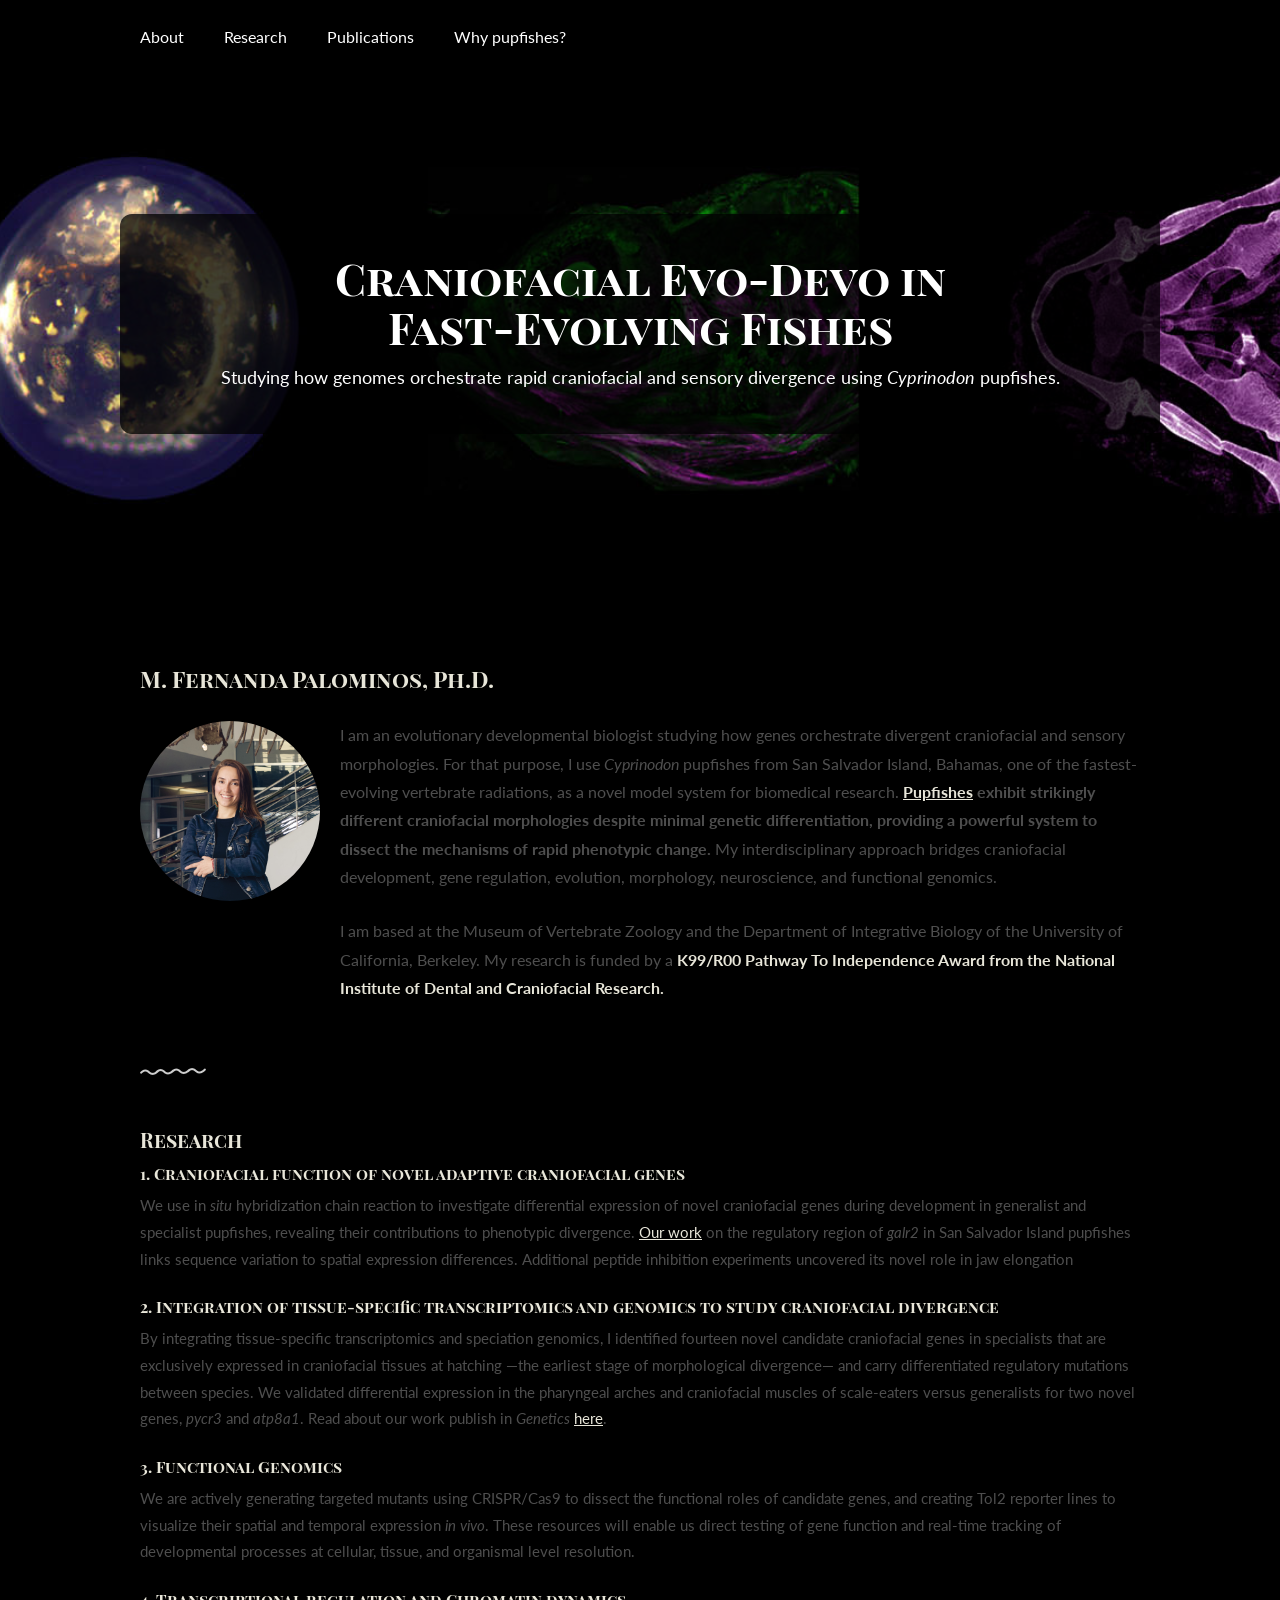
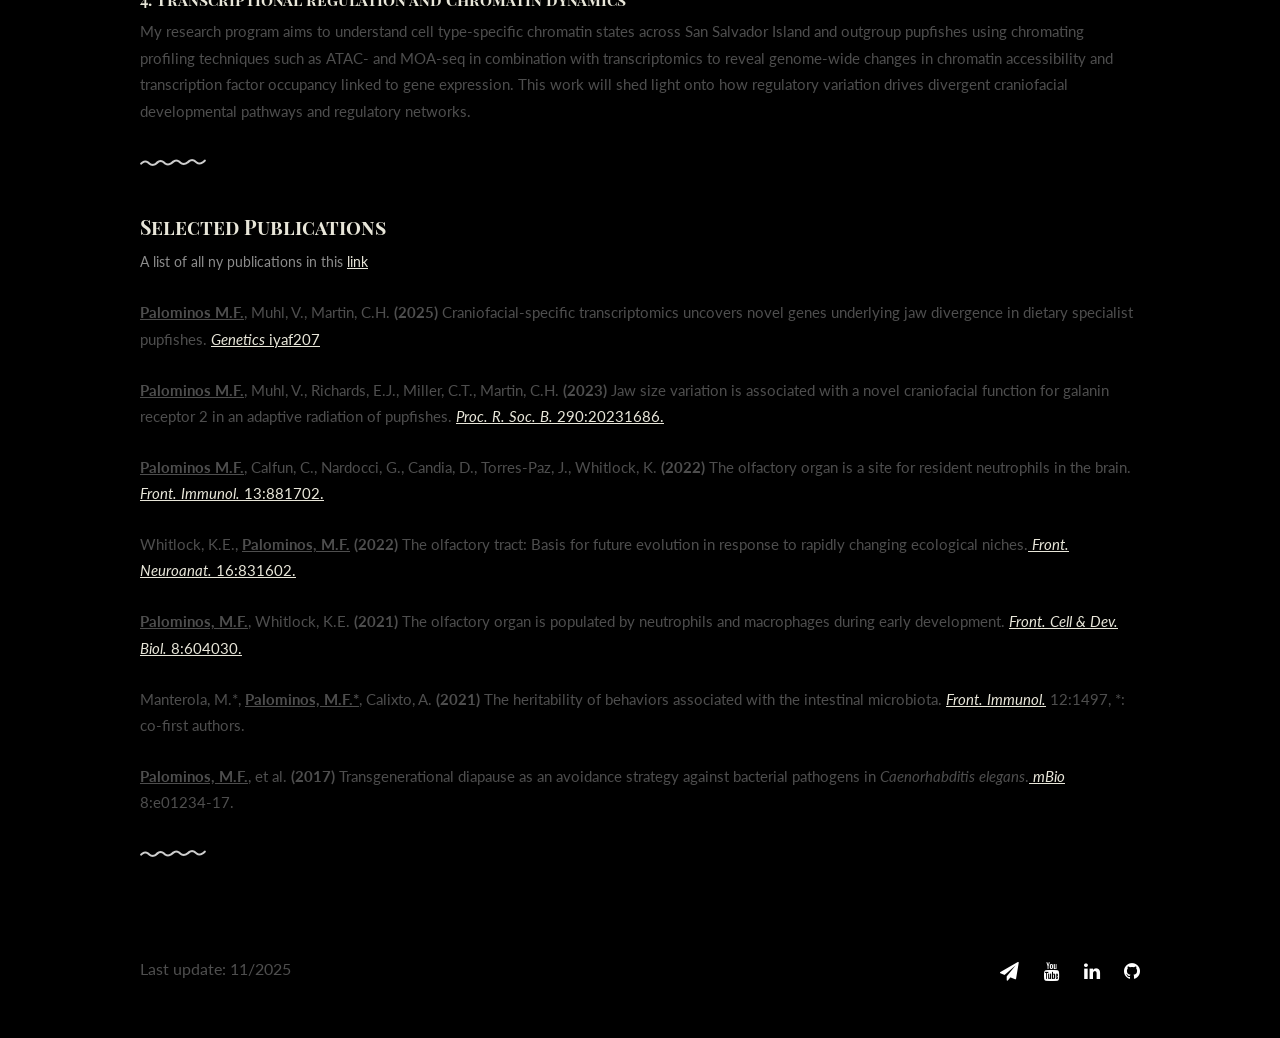
==== index.html @ 09fd2425 "Update index.html Signed-off-by: fishfena <101998345+fishfena@users.noreply.github.com>" ====
<!DOCTYPE html>
<html>
<head>
    <title>feña by @fishfena</title>
    <meta charset="utf-8" />
    <meta name="viewport" content="width=device-width, initial-scale=1">
    <meta name="author" content="">
    <meta name="viewport" content="width=device-width, initial-scale=1" />
    <link rel="stylesheet" href="css/kube.min.css" />
    <link rel="stylesheet" href="css/font-awesome.min.css" />
    <link rel="stylesheet" href="css/custom.min.css" />
    <link rel="shortcut icon" href="img/favicon.png" />
	<link href='https://fonts.googleapis.com/css?family=Playfair+Display+SC:700' rel='stylesheet' type='text/css'>
	<link href='https://fonts.googleapis.com/css?family=Lato:400,700' rel='stylesheet' type='text/css'>
	<style>
		/* Keep your intro before-style hook */
		.intro h1:before { content: ''; }

        /* Hero banner like before (rectangle overlay with lab name & tagline) */
        .hero{ background: url('img/bg.jpg') center/cover no-repeat; min-height: 55vh; display: flex; align-items: center; }
        .hero .overlay{ background: rgba(0,0,0,.75); padding: 40px; border-radius: 12px; }
        .hero h1, .hero p{ color: #fff; margin: 0; }
        .hero h1{ font-size: 44px; margin-bottom: 10px; }
        .hero p{ font-size: 18px; }

        /* Make page a bit wider on desktop (matches your previous tweak) */
        @media (min-width: 900px){ .container{ max-width: 960px; } }
        @media (min-width: 1200px){ .container{ max-width: 1040px; } }

        /* Nav: keep links on the left */
        .main-nav .navbar.item-nav ul{ display:flex; justify-content:flex-start; gap:14px; }

        /* Intro portrait sizing/alignment */
        .intro .unit-20 img{ width:180px; height:180px; border-radius:50%; object-fit:cover; display:block; }
        .intro .unit-20{ padding-right:20px; }
        @media (max-width: 767px){ .intro .unit-20{ padding-right:0; } }
	</style>
</head>
<body>
	<!-- Navigation -->
	<div class="main-nav">
		<div class="container">
			<header class="group top-nav">
				<div class="navigation-toggle" data-tools="navigation-toggle" data-target="#navbar-1">
				    <span class="logo"></span>
				</div>
			    <nav id="navbar-1" class="navbar item-nav">
				    <ul>
				        <li class="active"><a href="#about">About</a></li>
				        <li><a href="#achievements">Research</a></li>
				        <li><a href="#skills">Publications</a></li>
						<li><a href="why-pupfishes.html">Why pupfishes?</a></li>

				    </ul>
				</nav>
			</header>
		</div>
	</div>

    <!-- Hero banner with rectangle overlay (kept) -->
    <section class="hero">
      <div class="container">
        <div class="overlay">
          <h1>Craniofacial Evo‑Devo in Fast‑Evolving Fishes</h1>
          <p>Studying how genomes orchestrate rapid craniofacial and sensory divergence using <em>Cyprinodon</em> pupfishes.</p>
        </div>
      </div>
    </section>

	<!-- Introduction -->
<div class="intro section" id="about">
  <div class="container">
    <h2>M. Fernanda Palominos, Ph.D.</h2>

    <div class="units-row units-split wrap">
      <div class="unit-20">
        <img src="img/ava.jpg" alt="Avatar">
      </div>
      <div class="unit-80">
        <p>
          I am an evolutionary developmental biologist studying how genes orchestrate divergent craniofacial 
          and sensory morphologies. For that purpose, I use <i>Cyprinodon</i> 
          pupfishes from San Salvador Island, Bahamas, one of the fastest-evolving vertebrate radiations,
          as a novel model system for biomedical research.<b> 
          <a href="why-pupfishes.html">Pupfishes</a> exhibit strikingly different craniofacial morphologies 
          despite minimal genetic differentiation, providing a powerful system to dissect the mechanisms of rapid phenotypic change.</b> 
          My interdisciplinary approach bridges craniofacial development, gene regulation, evolution, morphology, neuroscience, and functional genomics.
        </p>

        <!-- Small space here -->
        <p style="margin-top: 12px;">
          I am based at the Museum of Vertebrate Zoology and the Department of Integrative Biology of the University of California, Berkeley. 
          My research is funded by a 
          <b style="color: #e8e6d9 !important;">K99/R00 Pathway To Independence Award from the National Institute of Dental and Craniofacial Research.</b>
        </p>
      </div>
    </div>
  </div>
</div>

	<!-- Research (stacked sections) -->
	<div class="award section second" id="achievements">
		<div class="container">
			<h3>Research</h3>
			<ul class="award-list list-flat">
				<li>
					<h4>1. Craniofacial function of novel adaptive craniofacial genes</h4>
					<p> We use in <i>situ</i> hybridization chain reaction to investigate differential expression of novel 
						craniofacial genes during development in generalist and specialist pupfishes, revealing their
						contributions to phenotypic divergence. 
						<a href="https://pmc.ncbi.nlm.nih.gov/articles/PMC10598438/">Our work</a>
						on the regulatory region of <i>galr2</i> in San Salvador Island pupfishes links sequence 
						variation to spatial expression differences. Additional peptide inhibition experiments 
						uncovered its novel role in jaw elongation</p> 
				</li>
			</ul>
			<ul class="award-list list-flat">
				<li>
					<h4>2. Integration of tissue-specific transcriptomics and genomics to study craniofacial divergence</h4>
					<p>By integrating tissue-specific transcriptomics and speciation genomics, I identified fourteen novel 
						candidate craniofacial genes in specialists that are exclusively expressed in craniofacial tissues
						at hatching —the earliest stage of morphological divergence— and carry differentiated regulatory mutations between species.
						We validated differential expression in the pharyngeal arches and craniofacial muscles
						of scale-eaters versus generalists for two novel genes, <i>pycr3</i> and <i>atp8a1</i>. Read about our
						work publish in <i>Genetics</i> <a href="https://doi.org/10.1093/genetics/iyaf207"> here</a>.</p> 
				</li>
			</ul>
			<ul class="award-list list-flat">
				<li>
					<h4>3. Functional Genomics</h4>
					<p>We are actively generating targeted mutants using CRISPR/Cas9 to dissect the functional roles of
						candidate genes, and creating Tol2 reporter lines
						to visualize their spatial and temporal expression <i>in vivo</i>. These resources will enable us direct 
						testing of gene function and real-time tracking of developmental processes at cellular, tissue,
						and organismal level resolution.</p> 
				</li>
			</ul>
			<ul class="award-list list-flat">
				<li>
					<h4>4. Transcriptional regulation and Chromatin dynamics</h4>
					<p>My research program aims to understand cell type-specific chromatin states across San Salvador Island and outgroup pupfishes 
						using chromating profiling techniques such as ATAC- and MOA-seq in combination with transcriptomics to reveal genome-wide changes in chromatin accessibility and transcription factor occupancy linked to gene expression. 
						This work will shed light onto how regulatory variation drives divergent craniofacial
						developmental pathways and regulatory networks.</p> 
				</li>
			</ul>

		</div>
	</div>

	<!-- Publications -->
	<div class="skills section second" id="skills">
		<div class="container">
			<h3>Selected Publications</h3>
			<ul class="skill-list list-flat">
				<li>A list of all ny publications in this <a href= "https://scholar.google.com/citations?user=sqoejbkAAAAJ&hl=es&oi=ao">link</a></li><br>
					<li><b><u>Palominos M.F.</u></b>, Muhl, V., Martin, C.H. <b>(2025)</b> Craniofacial-specific transcriptomics uncovers novel genes 
					underlying jaw divergence in dietary specialist pupfishes. 
					<a href="https://doi.org/10.1093/genetics/iyaf207"> <i>Genetics </i>iyaf207</a></li>
			</ul>
			<ul class="skill-list list-flat">
				<li></li>
				<li><b><u>Palominos M.F.</u></b>, Muhl, V., Richards, E.J., Miller, C.T., Martin, C.H. <b>(2023)</b> Jaw size variation is 
					associated with a novel craniofacial function for galanin receptor 2 in an adaptive radiation of pupfishes. 
					<a href="https://royalsocietypublishing.org/doi/10.1098/rspb.2023.1686"> <i>Proc. R. Soc. B. </i>290:20231686.</a></li>
			</ul>
			<ul class="skill-list list-flat">
				<li></li>
				<li><b><u>Palominos M.F.</u></b>, Calfun, C., Nardocci, G., Candia, D., Torres-Paz, J., Whitlock, K. <b>(2022)</b> The olfactory organ is a site for 
					resident neutrophils in the brain. <a href="https://www.frontiersin.org/articles/10.3389/fimmu.2022.881702/full"> <i>Front. Immunol. </i>13:881702.</a></li>
			</ul>
			<ul class="skill-list list-flat">
				<li></li>
				<li>Whitlock, K.E., <b> <u>Palominos, M.F.</u> (2022) </b> The olfactory tract: Basis for future evolution in response to rapidly changing ecological 
					niches.<a href="https://www.frontiersin.org/articles/10.3389/fnana.2022.831602/full"> <i>Front. Neuroanat.</i> 16:831602.</a></li>
			</ul>
			<ul class="skill-list list-flat">
				<li></li>
				<li><b><u>Palominos, M.F.</u></b>, Whitlock, K.E. <b>(2021)</b> The olfactory organ is populated by neutrophils and macrophages during early development.
					<a href= "https://www.frontiersin.org/articles/10.3389/fcell.2020.604030/full"><i>Front. Cell & Dev. Biol.</i> 8:604030.</a></li>
			</ul>
			<ul class="skill-list list-flat">
				<li></li>
				<li>Manterola, M.*, <b><u>Palominos, M.F.*</u></b>, Calixto, A. <b>(2021)</b> The heritability of behaviors associated 
				with the intestinal microbiota. <a href= "https://www.frontiersin.org/articles/10.3389/fimmu.2021.658551/full"><i>Front. Immunol.</i></a> 12:1497, *: co-first authors.</li>
				
			</ul>
			<ul class="skill-list list-flat">
				<li></li>
				<li><b><u>Palominos, M.F.</u></b>, et al. <b>(2017)</b> Transgenerational diapause as an avoidance strategy against 
					bacterial pathogens in <i>Caenorhabditis elegans</i>.<a href="https://journals.asm.org/doi/10.1128/mBio.01234-17">
					<i> mBio</i></a> 8:e01234-17.</li>
			</ul>
			
		</div>
	</div>

	<!-- Quote removed; hero banner is used instead -->

	<footer>
		<div class="container">
			<div class="units-row">
			    <div class="unit-50">
			    	<p>Last update: 11/2025</p>
			    </div>
			    <div class="unit-50">
					<ul class="social list-flat right">
						<li><a href="mailto:pety.dic@gmail.com"><i class="fa fa-send"></i></a></li>
						<li><a href="https://www.youtube.com/watch?v=mZsLYcCEurM"><i class="fa fa-youtube"></i></a></li>
						<li><a href="https://www.linkedin.com/in/m-fernanda-fe%C3%B1a-palominos-90651b25b/"><i class="fa fa-linkedin"></i></a></li>
						<li><a href="https://github.com/fishfena/"><i class="fa fa-github"></i></a></li>
					</ul>
			    </div>
			</div>
		</div>
	</footer>

	<!-- Javascript -->
	<script src="js/jquery.min.js"></script>
	<script src="js/typed.min.js"></script>
    <script src="js/kube.min.js"></script>
    <script src="js/site.js"></script>
    <script>
		function newTyped(){}$(function(){$("#typed").typed({
		// Change to edit type effect
		strings: ["far northern sky", "your galaxy", "everywhere"],

		typeSpeed:90,backDelay:700,contentType:"html",loop:!0,resetCallback:function(){newTyped()}}),$(".reset").click(function(){$("#typed").typed("reset")})});
    </script>
</body>
</html>
---- css/kube.min.css ----
*,*:before,*:after{-webkit-box-sizing:border-box;-moz-box-sizing:border-box;box-sizing:border-box}html{font-family:sans-serif;-ms-text-size-adjust:100%;-webkit-text-size-adjust:100%}html,body,div,span,object,iframe,p,blockquote,pre,a,abbr,acronym,address,big,cite,code,del,dfn,em,img,ins,kbd,q,s,samp,small,strike,strong,sub,sup,tt,var,b,u,i,center,dl,dt,dd,ol,ul,li,fieldset,form,label,legend,table,caption,tbody,tfoot,thead,tr,th,td,article,aside,canvas,details,embed,figure,figcaption,footer,header,hgroup,menu,nav,output,ruby,section,summary,time,mark,audio,video,h1,h2,h3,h4,h5,h6{margin:0;padding:0;border:0;outline:0;font-size:100%;vertical-align:baseline;background:transparent}a:active,a:hover{outline:0}article,aside,details,figcaption,figure,footer,header,hgroup,main,nav,section,embed,object,iframe,audio,video,canvas,progress,meter,output,textarea{display:block}audio:not([controls]){display:none;height:0}blockquote,q{quotes:none}blockquote p:before,blockquote p:after,q:before,q:after{content:'';content:none}table{border-collapse:collapse;border-spacing:0}caption,th,td{text-align:left;vertical-align:top}thead th,thead td{font-weight:bold;vertical-align:bottom}a img,th img,td img{vertical-align:top}button,input,select,textarea{margin:0}textarea{overflow:auto;vertical-align:top;resize:vertical}button{width:auto;overflow:visible}input[type="reset"],input[type="submit"],input[type="file"],input[type="radio"],input[type="checkbox"],select,button{cursor:pointer}input[type="radio"],input[type="checkbox"]{font-size:110%;position:relative;top:-1px;margin-right:3px}input[type="search"]{-webkit-appearance:textfield}input[type="search"]::-webkit-search-decoration,input[type="search"]::-webkit-search-cancel-button{-webkit-appearance:none}hr{display:block;height:1px;border:0;border-top:1px solid #ddd}img,video,audio,embed,object{max-width:100%}img,video,embed,object{height:auto}embed,object{height:100%}img{vertical-align:middle;-ms-interpolation-mode:bicubic}body{font-family:"Helvetica Neue",Helvetica,Tahoma,sans-serif;font-size:.9375em;line-height:1.65em;background:#fff;color:#222}a{color:#134da5}a:focus,a:hover{color:#de2c3b}h1,h2,h3,h4,h5,h6,.h1,.h2,.h3,.h4,.h5,.h6{font-family:"Helvetica Neue",Helvetica,Tahoma,sans-serif;font-weight:bold;color:#000;text-rendering:optimizeLegibility;margin:0 0 .5em 0}h1,.h1,h2,.h2{line-height:1.1}h3,.h3,h4,.h4{line-height:1.3}h1,.h1{font-size:2.25em}h2,.h2{font-size:1.5em;margin-bottom:.7em}h3,.h3{font-size:1.3125em}h4,.h4{font-size:1.125em}h5,.h5{font-size:1em}h6,.h6{font-size:.75em;text-transform:uppercase}.lead{font-size:1.3125em;line-height:1.5;margin-bottom:1.0999999999999999em}p,ul,ol,dl,dd,dt,blockquote,td,th{line-height:1.65em}ul,ol,ul ul,ol ol,ul ol,ol ul{margin:0 0 0 3.3em}ul li,ol li{text-align:left}ol ol li{list-style-type:lower-alpha}ol ol ol li{list-style-type:lower-roman}p,ul,ol,dl,blockquote,hr,pre,table,form,fieldset,figure,address{margin-bottom:1.65em}blockquote{position:relative;font-style:italic;font-size:1.125em;margin-left:2.4749999999999996em;padding-left:1.65em;border-left:2px solid #ddd}blockquote p{margin-bottom:.5em}blockquote small,cite{color:rgba(0,0,0,0.4);font-style:italic}small,blockquote cite{font-size:12.75px;line-height:1}address{font-style:normal}dl dt{font-weight:bold}dd{margin-left:1.65em}s,del{text-decoration:line-through}abbr[title],dfn[title]{border-bottom:1px dotted #0f0f0f;cursor:help}strong,b{font-weight:bold}em,i{font-style:italic}sub,sup{font-size:11.25px;line-height:0;position:relative}sup{top:-0.5em}sub{bottom:-0.25em}figcaption{margin:.3em 0;font-size:12.75px;font-style:italic}ins,u{text-decoration:underline}mark{background-color:#ffc800;color:#0f0f0f;text-decoration:none}pre,code,kbd,samp,var,output{font-size:90%;font-style:normal;font-family:Menlo,Monaco,Consolas,"Courier New",monospace}pre{margin-top:1.65em;font-size:100%;line-height:1.5;color:#222;overflow:auto}code,samp,kbd{padding:3px 6px 2px 6px;display:inline-block;line-height:1;border-radius:2px}code{background:#f4f4f4;border:1px solid #d4d4d4}pre code{font-size:100%;border:0;padding:0;background:0;line-height:1.65em}var{color:rgba(0,0,0,0.5)}samp{background:#d3e3fb;border:1px solid #b2cef8}kbd{background:#0f0f0f;color:rgba(255,255,255,0.85);white-space:nowrap}button:active,button:focus{outline:0}textarea,select{font-family:"Helvetica Neue",Helvetica,Tahoma,sans-serif;font-size:1em;box-shadow:none}textarea,select[multiple],select[multiple="multiple"]{padding:.3em .35em;line-height:1.35em;width:100%}input[type="text"],input[type="password"],input[type="email"],input[type="url"],input[type="phone"],input[type="tel"],input[type="number"],input[type="datetime"],input[type="date"],input[type="month"],input[type="color"],input[type="time"],input[type="search"],input[type="datetime-local"]{font-family:"Helvetica Neue",Helvetica,Tahoma,sans-serif;font-size:1em;box-shadow:none;padding:.3em .35em;line-height:1.65em;border-radius:0;outline:0}select[multiple],select[multiple="multiple"],textarea,input[type="text"],input[type="password"],input[type="email"],input[type="url"],input[type="phone"],input[type="tel"],input[type="number"],input[type="datetime"],input[type="date"],input[type="month"],input[type="color"],input[type="time"],input[type="search"],input[type="datetime-local"]{background:#fff;border:1px solid #ccc;position:relative;z-index:2;-webkit-appearance:none}textarea[disabled],input[type="text"][disabled],input[type="password"][disabled],input[type="email"][disabled],input[type="url"][disabled],input[type="phone"][disabled],input[type="tel"][disabled],input[type="number"][disabled],input[type="datetime"][disabled],input[type="date"][disabled],input[type="month"][disabled],input[type="color"][disabled],input[type="time"][disabled],input[type="search"][disabled],input[type="datetime-local"][disabled]{resize:none;color:rgba(0,0,0,0.5)}select[disabled],input[type="checkbox"][disabled],input[type="radio"][disabled]{cursor:default}input::-moz-focus-inner,button::-moz-focus-inner{border:0;padding:0}input[type="range"]{position:relative;top:3px}select{margin-bottom:0!important}fieldset{padding:1.65em;margin-bottom:1.65em;border:1px solid #ccc}fieldset *:last-child{margin-bottom:0!important}legend{font-weight:bold;padding:0 1em;margin-left:-1em}table{max-width:100%;width:100%;empty-cells:show}table caption{text-transform:uppercase;padding:0 1.0999999999999999em;color:rgba(0,0,0,0.4);font-size:12.75px}table th,table td{border-bottom:1px solid #eee;padding:.825em 1.0999999999999999em}table tfoot th,table tfoot td{color:rgba(0,0,0,0.4)}.units-container:after,.units-row:after{content:"";display:table;clear:both}.units-container:after,.units-row:after{content:"";display:table;clear:both}.units-container{padding-top:1px;margin-top:-1px}.units-row{margin-bottom:1.65em}.width-100,.unit-100{width:100%}.width-90,.unit-90{width:90%}.width-80,.unit-80{width:80%}.width-75,.unit-75{width:75%}.width-70,.unit-70{width:70%}.width-66,.unit-66{width:66.6%}.width-65,.unit-65{width:65%}.width-60,.unit-60{width:60%}.width-50,.unit-50{width:50%}.width-40,.unit-40{width:40%}.width-35,.unit-35{width:35%}.width-33,.unit-33{width:33.3%}.width-30,.unit-30{width:30%}.width-25,.unit-25{width:25%}.width-20,.unit-20{width:20%}.width-10,.unit-10{width:10%}.units-row .unit-90,.units-row .unit-80,.units-row .unit-75,.units-row .unit-70,.units-row .unit-66,.units-row .unit-65,.units-row .unit-60,.units-row .unit-50,.units-row .unit-40,.units-row .unit-35,.units-row .unit-33,.units-row .unit-30,.units-row .unit-25,.units-row .unit-20,.units-row .unit-10{float:left;margin-left:3%}.units-row .unit-90:first-child,.units-row .unit-80:first-child,.units-row .unit-75:first-child,.units-row .unit-70:first-child,.units-row .unit-66:first-child,.units-row .unit-65:first-child,.units-row .unit-60:first-child,.units-row .unit-50:first-child,.units-row .unit-40:first-child,.units-row .unit-35:first-child,.units-row .unit-33:first-child,.units-row .unit-30:first-child,.units-row .unit-25:first-child,.units-row .unit-20:first-child,.units-row .unit-10:first-child{margin-left:0}.units-row .unit-90{width:89.7%}.units-row .unit-80{width:79.4%}.units-row .unit-75{width:74.25%}.units-row .unit-70{width:69.1%}.units-row .unit-66{width:65.66666666666666%}.units-row .unit-65{width:65.66666666666666%}.units-row .unit-60{width:58.800000000000004%}.units-row .unit-50{width:48.5%}.units-row .unit-40{width:38.2%}.units-row .unit-35{width:31.333333333333332%}.units-row .unit-33{width:31.333333333333332%}.units-row .unit-30{width:27.9%}.units-row .unit-25{width:22.75%}.units-row .unit-20{width:17.6%}.units-row .unit-10{width:7.3%}.unit-push-90,.unit-push-80,.unit-push-75,.unit-push-70,.unit-push-66,.unit-push-65,.unit-push-60,.unit-push-50,.unit-push-40,.unit-push-35,.unit-push-33,.unit-push-30,.unit-push-25,.unit-push-20,.unit-push-10{position:relative}.unit-push-90{left:92.7%}.unit-push-80{left:82.4%}.unit-push-75{left:77.25%}.unit-push-70{left:72.1%}.unit-push-66{left:68.66666666666666%}.unit-push-65{left:68.66666666666666%}.unit-push-60{left:61.800000000000004%}.unit-push-50{left:51.5%}.unit-push-40{left:41.2%}.unit-push-35{left:34.33333333333333%}.unit-push-33{left:34.33333333333333%}.unit-push-30{left:30.9%}.unit-push-25{left:25.75%}.unit-push-20{left:20.6%}.unit-push-10{left:10.3%}.units-row .unit-push-right{float:right}.units-row .unit-role-right{margin-left:3%;float:right}.units-row .unit-role-left{margin-left:0}.centered,.unit-centered{float:none!important;margin:0 auto!important}.unit-padding{padding:1.65em}.units-padding .unit-100,.units-padding .unit-90,.units-padding .unit-80,.units-padding .unit-75,.units-padding .unit-70,.units-padding .unit-66,.units-padding .unit-65,.units-padding .unit-60,.units-padding .unit-50,.units-padding .unit-40,.units-padding .unit-35,.units-padding .unit-33,.units-padding .unit-30,.units-padding .unit-25,.units-padding .unit-20,.units-padding .unit-10{padding:1.65em}.units-split .unit-90,.units-split .unit-80,.units-split .unit-75,.units-split .unit-70,.units-split .unit-66,.units-split .unit-65,.units-split .unit-60,.units-split .unit-50,.units-split .unit-40,.units-split .unit-35,.units-split .unit-33,.units-split .unit-30,.units-split .unit-25,.units-split .unit-20,.units-split .unit-10{margin-left:0}.units-split .unit-90{width:90%}.units-split .unit-80{width:80%}.units-split .unit-75{width:75%}.units-split .unit-70{width:70%}.units-split .unit-66{width:66.6%}.units-split .unit-65{width:65%}.units-split .unit-60{width:60%}.units-split .unit-50{width:50%}.units-split .unit-40{width:40%}.units-split .unit-35{width:35%}.units-split .unit-33{width:33.3%}.units-split .unit-30{width:30%}.units-split .unit-25{width:25%}.units-split .unit-20{width:20%}.units-split .unit-10{width:10%}.blocks-2,.blocks-3,.blocks-4,.blocks-5,.blocks-6{padding-left:0;list-style:none;margin-left:-3%}.blocks-2:after,.blocks-3:after,.blocks-4:after,.blocks-5:after,.blocks-6:after{content:"";display:table;clear:both}.blocks-2:after,.blocks-3:after,.blocks-4:after,.blocks-5:after,.blocks-6:after{content:"";display:table;clear:both}.blocks-2>li,.blocks-3>li,.blocks-4>li,.blocks-5>li,.blocks-6>li{height:auto;float:left;margin-bottom:1.65em;margin-left:3%}.blocks-2>li ul,.blocks-3>li ul,.blocks-4>li ul,.blocks-5>li ul,.blocks-6>li ul{list-style-type:disc}.blocks-2>li ul ul,.blocks-3>li ul ul,.blocks-4>li ul ul,.blocks-5>li ul ul,.blocks-6>li ul ul{list-style-type:circle}.blocks-2>li li,.blocks-3>li li,.blocks-4>li li,.blocks-5>li li,.blocks-6>li li{float:none;margin:0}.blocks-2>li{width:47%}.blocks-3>li{width:30.333333333333332%}.blocks-4>li{width:22%}.blocks-5>li{width:17%}.blocks-6>li{width:13.666666666666666%}.block-first{clear:both}table.table-bordered td,table.table-bordered th{border:1px solid #eee}table.table-simple td,table.table-simple th,table.table-simple caption{border:0;padding-left:0}table.table-flat td,table.table-flat th,table.table-flat caption{border:0;padding:0}table.table-stroked td,table.table-stroked th{border-bottom:1px solid #eee}table.table-stripped tbody tr:nth-child(odd) td{background:#f8f8f8}table.table-hovered tbody tr:hover td{background-color:#f4f4f4}.table-container{width:100%;overflow:auto;margin-bottom:1.65em}.table-container table{margin-bottom:0}.table-container::-webkit-scrollbar{-webkit-appearance:none;width:14px;height:14px}.table-container::-webkit-scrollbar-thumb{border-radius:8px;border:3px solid #fff;background-color:rgba(0,0,0,0.3)}.forms .btn,.forms input[type="submit"].btn,.forms button,.forms input[type="submit"],.forms input[type="reset"]{padding:.3625em 1.3em}.forms .btn-outline{padding:.3em 1.3em}.forms .btn-outline.bold{padding:.2375em 1.3em}.forms label{display:block;margin-bottom:1.0999999999999999em}.forms input[type="text"],.forms input[type="password"],.forms input[type="email"],.forms input[type="url"],.forms input[type="phone"],.forms input[type="tel"],.forms input[type="number"],.forms input[type="datetime"],.forms input[type="date"],.forms input[type="month"],.forms input[type="color"],.forms input[type="time"],.forms input[type="search"],.forms input[type="range"],.forms input[type="file"],.forms input[type="datetime-local"],.forms textarea,.forms select{display:block}.forms-inline input[type="text"],.forms-inline-list input[type="text"],.forms-inline input[type="password"],.forms-inline-list input[type="password"],.forms-inline input[type="email"],.forms-inline-list input[type="email"],.forms-inline input[type="url"],.forms-inline-list input[type="url"],.forms-inline input[type="phone"],.forms-inline-list input[type="phone"],.forms-inline input[type="tel"],.forms-inline-list input[type="tel"],.forms-inline input[type="number"],.forms-inline-list input[type="number"],.forms-inline input[type="datetime"],.forms-inline-list input[type="datetime"],.forms-inline input[type="date"],.forms-inline-list input[type="date"],.forms-inline input[type="month"],.forms-inline-list input[type="month"],.forms-inline input[type="color"],.forms-inline-list input[type="color"],.forms-inline input[type="time"],.forms-inline-list input[type="time"],.forms-inline input[type="search"],.forms-inline-list input[type="search"],.forms-inline input[type="range"],.forms-inline-list input[type="range"],.forms-inline input[type="file"],.forms-inline-list input[type="file"],.forms-inline input[type="datetime-local"],.forms-inline-list input[type="datetime-local"],.forms-inline textarea,.forms-inline-list textarea,.forms-inline select,.forms-inline-list select{display:inline-block}.forms-list,.forms-inline,.forms-inline-list{margin:0;padding:0;margin-bottom:1.0999999999999999em;list-style:none}.forms-list label,.forms-inline label,.forms-inline-list li,.forms-inline-list li label{display:inline-block;margin-bottom:0}.forms-inline-list li label{margin-right:.825em}.forms-inline-list li{margin-bottom:3px}.forms-list li{margin-bottom:6px}.forms-desc{margin-top:4px;color:rgba(0,0,0,0.4);font-size:12.75px;line-height:1.4em}input[type="text"],input[type="password"],input[type="email"],input[type="url"],input[type="phone"],input[type="tel"],input[type="number"],input[type="datetime"],input[type="date"],input[type="month"],input[type="color"],input[type="time"],input[type="search"],input[type="datetime-local"],textarea{-moz-transition:border ease .5s;transition:border ease .5s}.error,.success{font-weight:normal;font-size:12.75px}input.input-error,textarea.input-error,select.input-error,.input-error{border-color:#de2c3b;box-shadow:0 0 0 2px rgba(222,44,59,0.3),0 1px 2px rgba(0,0,0,0.2) inset}input.input-success,textarea.input-success,select.input-success,.input-success{border-color:#2c9f42;box-shadow:0 0 0 2px rgba(44,159,66,0.3),0 1px 2px rgba(0,0,0,0.2) inset}input.input-gray,textarea.input-gray,select.input-gray,.input-gray{border-color:#b3b6b7;box-shadow:0 0 0 2px rgba(179,182,183,0.4),0 1px 2px rgba(0,0,0,0.2) inset}input[type="text"]:focus,input[type="password"]:focus,input[type="email"]:focus,input[type="url"]:focus,input[type="phone"]:focus,input[type="tel"]:focus,input[type="number"]:focus,input[type="datetime"]:focus,input[type="date"]:focus,input[type="month"]:focus,input[type="color"]:focus,input[type="time"]:focus,input[type="search"]:focus,input[type="datetime-local"]:focus,textarea:focus{outline:0;border-color:#2575ed;box-shadow:0 0 0 2px rgba(37,117,237,0.3),0 1px 2px rgba(0,0,0,0.2) inset}input.input-search,input[type="search"]{padding-right:.5em;padding-left:.5em;margin-bottom:0;border-radius:15px}input.input-on-black{border:1px solid rgba(255,255,255,0.1);background:rgba(255,255,255,0.35)}input.input-on-black::-webkit-input-placeholder{color:rgba(255,255,255,0.6)}input.input-on-black::-moz-placeholder{color:rgba(255,255,255,0.6)}input.input-on-black:focus,input.input-on-black.active{border:1px solid #fff;background:#fff;box-shadow:none}input.input-on-black:focus::-webkit-input-placeholder,input.input-on-black.active::-webkit-input-placeholder{color:#aaa}input.input-on-black:focus::-moz-placeholder,input.input-on-black.active::-moz-placeholder{color:#aaa}input.input-big{font-size:18px}input.input-small{font-size:12.75px}input.input-smaller{font-size:11.25px}.input-groups{display:table!important}.input-groups input{width:100%}.input-groups input,.input-groups .input-append,.input-groups .input-prepend,.input-groups .btn-append{display:table-cell!important}.input-groups .btn-append,.input-groups .input-append,.input-groups .input-prepend{width:1%;vertical-align:middle}.input-groups .input-append,.input-groups .input-prepend{background-color:#f4f4f4;border:1px solid #d4d4d4;margin:0;padding:.45em .75em .15em .75em;color:rgba(0,0,0,0.6);line-height:1.65em;font-size:12.75px;white-space:nowrap}.input-groups .input-prepend{border-right:0}.input-groups .input-append{position:relative;z-index:1;border-left:none}.input-groups .btn-append .btn{display:block;height:auto;border-radius:0 2px 2px 0}.navbar{font-size:105%;margin-bottom:1.65em}.navbar:after{content:"";display:table;clear:both}.navbar:after{content:"";display:table;clear:both}.navbar.navbar-left{float:left}.navbar.navbar-right{float:right}.navbar ul{list-style:none;margin:0}.navbar ul:after{content:"";display:table;clear:both}.navbar ul:after{content:"";display:table;clear:both}.navbar li{float:left;margin-right:1.65em}.navbar.navbar-right li{margin-right:0;margin-left:1.65em}.navbar a,.navbar span{display:block;text-decoration:none}.navbar a:hover{color:#de2c3b;text-decoration:underline}.navbar li.active a,.navbar span{text-decoration:none;cursor:text;color:rgba(0,0,0,0.4)}.navigation-toggle{display:none;text-transform:uppercase;position:relative;color:#0f0f0f;background-color:#fff}.navigation-toggle:after{position:absolute;z-index:1;top:50%;margin-top:-12px;left:10px;content:"\2630";font-size:24px;line-height:1}.navigation-toggle.navigation-toggle-black{background-color:#0f0f0f;color:#fff}.navigation-toggle.navigation-toggle-show{margin-bottom:1.65em}.navigation-toggle span{position:relative;z-index:2;cursor:pointer;display:block;padding:10px 20px 10px 40px}.navigation-fixed{position:fixed;top:0;left:0;z-index:101}.navbar-pills a,.navbar-pills span{padding:.825em 1.65em}.navbar-pills a:hover{color:#0f0f0f;background:#eee}.navbar-pills li.active a,.navbar-pills span{text-decoration:none;cursor:text;color:rgba(0,0,0,0.4);background:#eee}.navbar-pills li{margin-right:1px}.navbar-pills.navbar-right li{margin-left:1px}.fullwidth ul{width:100%}.fullwidth li{float:none!important;margin:0;display:table-cell;width:1%;text-align:center}.fullwidth li a,.fullwidth li span{display:block}.nav{margin-bottom:1.65em}.nav ul{list-style:none;margin:0}.nav ul li ul{margin-left:2em;font-size:.95em}.nav a,.nav span{display:block;padding:.5em 0}.nav a{color:#0f0f0f;text-decoration:none}.nav a:hover{color:#de2c3b;text-decoration:underline}.nav li.active a,.nav span{text-decoration:none;cursor:text;color:rgba(0,0,0,0.4)}.nav i.fa{width:1.65em}.nav-stacked li{margin-bottom:1px}.nav-stacked a,.nav-stacked span{padding:.6em .7em}.nav-stacked a{background:#f6f6f6}.nav-stacked a:hover{color:#000;background:#eee}.nav-stacked li.active a,.nav-stacked span{background:#fff;text-decoration:none;cursor:text;color:rgba(0,0,0,0.3)}.nav-stats li{position:relative}.nav-stats a,.nav-stats span{padding-right:50px}.nav-stats sup,.nav-stats .badge{position:absolute;top:50%;right:0}.nav-stats sup{color:rgba(0,0,0,0.4)}.nav-stats .badge{margin-top:-8px}.nav-tabs{border-bottom:1px solid #e3e3e3;margin-bottom:1.65em}.nav-tabs:after{content:"";display:table;clear:both}.nav-tabs:after{content:"";display:table;clear:both}.nav-tabs ul{list-style:none;margin:0}.nav-tabs li{float:left;margin-right:2px}.nav-tabs a,.nav-tabs span{display:block;line-height:1;padding:.825em 1.65em;border:1px solid transparent}.nav-tabs a{color:rgba(0,0,0,0.5);text-decoration:none}.nav-tabs a:focus,.nav-tabs a:hover{color:#0f0f0f;text-decoration:underline;background-color:#eee}.nav-tabs li.active a,.nav-tabs span{color:#0f0f0f;background:#fff;position:relative;border:1px solid #ddd;border-bottom:1px solid #fff;bottom:-1px;cursor:default;text-decoration:none}.breadcrumbs{margin-bottom:1.65em}.breadcrumbs:after{content:"";display:table;clear:both}.breadcrumbs:after{content:"";display:table;clear:both}.breadcrumbs ul{font-size:.9em;color:rgba(0,0,0,0.4);list-style:none;margin:0}.breadcrumbs ul:after{content:"";display:table;clear:both}.breadcrumbs ul:after{content:"";display:table;clear:both}.breadcrumbs li{float:left;margin-right:5px}.breadcrumbs li+li:before{content:" > ";color:#aaa;font-size:12px;margin:0 7px 0 5px;position:relative;top:-1px}.breadcrumbs.breadcrumbs-path li+li:before{content:" / ";top:0}.breadcrumbs a{color:#0f0f0f;text-decoration:none}.breadcrumbs a:hover{color:#0f0f0f;text-decoration:underline}.breadcrumbs li.active a,.breadcrumbs span,.breadcrumbs li.active a:hover{text-decoration:none;cursor:text;color:rgba(0,0,0,0.4)}.pagination{position:relative;left:-9px;margin-left:0;list-style:none}.pagination:after{content:"";display:table;clear:both}.pagination:after{content:"";display:table;clear:both}.pagination li{float:left;margin-right:2px}.pagination a,.pagination span{display:block;padding:7px 9px;line-height:1;border-radius:2px;color:#0f0f0f;text-decoration:none}.pagination span,.pagination li.active a,.pagination li.active a:hover{color:#fff;background-color:#0f0f0f;cursor:text}.pagination a:focus,.pagination a:hover{text-decoration:none;background-color:#0f0f0f;color:#fff}.btn,input[type="submit"].btn{display:inline-block;vertical-align:top;font-family:"Helvetica Neue",Helvetica,Tahoma,sans-serif;font-size:1em;font-weight:400;line-height:1.65em;text-align:center;text-decoration:none;color:#222;-webkit-appearance:none;outline:0;margin:0;border:0;border-radius:2px;box-shadow:none;cursor:pointer;background:#e0e3e5;padding:.55em 2.5em}.btn:hover,input[type="submit"].btn:hover{color:rgba(0,0,0,0.5);background:#b3b6b7}.btn::-moz-focus-inner{border:0;padding:0}.btn-big,input[type="submit"].btn-big{font-size:18px}.btn-small,input[type="submit"].btn-small{font-size:12.75px}.btn-smaller,input[type="submit"].btn-smaller{font-size:11.25px;vertical-align:baseline}.btn-round{border-radius:15px}.btn-outline,input[type="submit"].btn-outline{background:0;padding:.48750000000000004em 2.5em;border:1px solid #0f0f0f}.btn-outline:hover,input[type="submit"].btn-outline:hover{border-color:#b3b6b7}.btn-outline.btn-active{padding:.55em 2.5em}.btn-outline.bold{border-width:2px;padding:.42500000000000004em 2.5em}.btn-active,.btn[disabled],.btn-disabled{background:0;background:#b3b6b7;color:rgba(0,0,0,0.5)}.btn-active:hover,.btn[disabled]:hover,.btn-disabled:hover{color:rgba(0,0,0,0.5);background:#b3b6b7}.btn-active{box-shadow:0 1px 3px rgba(0,0,0,0.4) inset}.btn-outline.btn[disabled],.btn-outline.btn-disabled{background:0;box-shadow:none;color:rgba(0,0,0,0.3);border:1px solid rgba(0,0,0,0.1)}.btn-outline.btn-active{background:0;color:rgba(0,0,0,0.4);border:0;box-shadow:0 1px 3px rgba(0,0,0,0.2) inset}.btn[disabled],.btn-disabled{cursor:default;box-shadow:none}.btn-blue,input[type="submit"].btn-blue{color:rgba(255,255,255,0.9);background:#2575ed}.btn-blue:hover,input[type="submit"].btn-blue:hover{color:rgba(255,255,255,0.6);background:#1a52a5}.btn-blue.btn-active,input[type="submit"].btn-blue.btn-active{box-shadow:0 1px 4px rgba(0,0,0,0.5) inset}.btn-blue.btn-active,input[type="submit"].btn-blue.btn-active,.btn-blue.btn-disabled,input[type="submit"].btn-blue.btn-disabled,.btn-blue.btn[disabled],input[type="submit"].btn-blue.btn[disabled]{color:rgba(255,255,255,0.5);background:#1a52a5}.btn-blue.btn-active:hover,input[type="submit"].btn-blue.btn-active:hover,.btn-blue.btn-disabled:hover,input[type="submit"].btn-blue.btn-disabled:hover,.btn-blue.btn[disabled]:hover,input[type="submit"].btn-blue.btn[disabled]:hover{color:rgba(255,255,255,0.5)}.btn-blue.btn-outline,input[type="submit"].btn-blue.btn-outline{background:0;border-color:#2575ed;color:#2575ed}.btn-blue.btn-outline:hover,input[type="submit"].btn-blue.btn-outline:hover{color:rgba(255,255,255,0.9);background:#2575ed}.btn-blue.btn-outline.btn[disabled],input[type="submit"].btn-blue.btn-outline.btn[disabled],.btn-blue.btn-outline.btn-disabled,input[type="submit"].btn-blue.btn-outline.btn-disabled{background:0;box-shadow:none;color:rgba(37,117,237,0.4);border:1px solid rgba(37,117,237,0.3)}.btn-blue.btn-outline.btn-active,input[type="submit"].btn-blue.btn-outline.btn-active{background:0;color:rgba(37,117,237,0.6);border:0;box-shadow:0 1px 3px rgba(26,82,165,0.6) inset}.btn-blue:hover,input[type="submit"].btn-blue:hover{color:rgba(255,255,255,0.6);background:#1a52a5}.btn-blue.btn-active,input[type="submit"].btn-blue.btn-active{box-shadow:0 1px 4px rgba(0,0,0,0.5) inset}.btn-blue.btn-active,input[type="submit"].btn-blue.btn-active,.btn-blue.btn-disabled,input[type="submit"].btn-blue.btn-disabled,.btn-blue.btn[disabled],input[type="submit"].btn-blue.btn[disabled]{color:rgba(255,255,255,0.5);background:#1a52a5}.btn-blue.btn-active:hover,input[type="submit"].btn-blue.btn-active:hover,.btn-blue.btn-disabled:hover,input[type="submit"].btn-blue.btn-disabled:hover,.btn-blue.btn[disabled]:hover,input[type="submit"].btn-blue.btn[disabled]:hover{color:rgba(255,255,255,0.5)}.btn-blue.btn-outline,input[type="submit"].btn-blue.btn-outline{background:0;border-color:#2575ed;color:#2575ed}.btn-blue.btn-outline:hover,input[type="submit"].btn-blue.btn-outline:hover{color:rgba(255,255,255,0.9);background:#2575ed}.btn-blue.btn-outline.btn[disabled],input[type="submit"].btn-blue.btn-outline.btn[disabled],.btn-blue.btn-outline.btn-disabled,input[type="submit"].btn-blue.btn-outline.btn-disabled{background:0;box-shadow:none;color:rgba(37,117,237,0.4);border:1px solid rgba(37,117,237,0.3)}.btn-blue.btn-outline.btn-active,input[type="submit"].btn-blue.btn-outline.btn-active{background:0;color:rgba(37,117,237,0.6);border:0;box-shadow:0 1px 3px rgba(26,82,165,0.6) inset}.btn-red,input[type="submit"].btn-red{color:rgba(255,255,255,0.9);background:#de2c3b}.btn-red:hover,input[type="submit"].btn-red:hover{color:rgba(255,255,255,0.6);background:#b2232f}.btn-red.btn-active,input[type="submit"].btn-red.btn-active{box-shadow:0 1px 4px rgba(0,0,0,0.5) inset}.btn-red.btn-active,input[type="submit"].btn-red.btn-active,.btn-red.btn-disabled,input[type="submit"].btn-red.btn-disabled,.btn-red.btn[disabled],input[type="submit"].btn-red.btn[disabled]{color:rgba(255,255,255,0.5);background:#b2232f}.btn-red.btn-active:hover,input[type="submit"].btn-red.btn-active:hover,.btn-red.btn-disabled:hover,input[type="submit"].btn-red.btn-disabled:hover,.btn-red.btn[disabled]:hover,input[type="submit"].btn-red.btn[disabled]:hover{color:rgba(255,255,255,0.5)}.btn-red.btn-outline,input[type="submit"].btn-red.btn-outline{background:0;border-color:#de2c3b;color:#de2c3b}.btn-red.btn-outline:hover,input[type="submit"].btn-red.btn-outline:hover{color:rgba(255,255,255,0.9);background:#de2c3b}.btn-red.btn-outline.btn[disabled],input[type="submit"].btn-red.btn-outline.btn[disabled],.btn-red.btn-outline.btn-disabled,input[type="submit"].btn-red.btn-outline.btn-disabled{background:0;box-shadow:none;color:rgba(222,44,59,0.4);border:1px solid rgba(222,44,59,0.3)}.btn-red.btn-outline.btn-active,input[type="submit"].btn-red.btn-outline.btn-active{background:0;color:rgba(222,44,59,0.6);border:0;box-shadow:0 1px 3px rgba(178,35,47,0.6) inset}.btn-red:hover,input[type="submit"].btn-red:hover{color:rgba(255,255,255,0.6);background:#b2232f}.btn-red.btn-active,input[type="submit"].btn-red.btn-active{box-shadow:0 1px 4px rgba(0,0,0,0.5) inset}.btn-red.btn-active,input[type="submit"].btn-red.btn-active,.btn-red.btn-disabled,input[type="submit"].btn-red.btn-disabled,.btn-red.btn[disabled],input[type="submit"].btn-red.btn[disabled]{color:rgba(255,255,255,0.5);background:#b2232f}.btn-red.btn-active:hover,input[type="submit"].btn-red.btn-active:hover,.btn-red.btn-disabled:hover,input[type="submit"].btn-red.btn-disabled:hover,.btn-red.btn[disabled]:hover,input[type="submit"].btn-red.btn[disabled]:hover{color:rgba(255,255,255,0.5)}.btn-red.btn-outline,input[type="submit"].btn-red.btn-outline{background:0;border-color:#de2c3b;color:#de2c3b}.btn-red.btn-outline:hover,input[type="submit"].btn-red.btn-outline:hover{color:rgba(255,255,255,0.9);background:#de2c3b}.btn-red.btn-outline.btn[disabled],input[type="submit"].btn-red.btn-outline.btn[disabled],.btn-red.btn-outline.btn-disabled,input[type="submit"].btn-red.btn-outline.btn-disabled{background:0;box-shadow:none;color:rgba(222,44,59,0.4);border:1px solid rgba(222,44,59,0.3)}.btn-red.btn-outline.btn-active,input[type="submit"].btn-red.btn-outline.btn-active{background:0;color:rgba(222,44,59,0.6);border:0;box-shadow:0 1px 3px rgba(178,35,47,0.6) inset}.btn-green,input[type="submit"].btn-green{color:rgba(255,255,255,0.9);background:#2c9f42}.btn-green:hover,input[type="submit"].btn-green:hover{color:rgba(255,255,255,0.6);background:#237f35}.btn-green.btn-active,input[type="submit"].btn-green.btn-active{box-shadow:0 1px 4px rgba(0,0,0,0.5) inset}.btn-green.btn-active,input[type="submit"].btn-green.btn-active,.btn-green.btn-disabled,input[type="submit"].btn-green.btn-disabled,.btn-green.btn[disabled],input[type="submit"].btn-green.btn[disabled]{color:rgba(255,255,255,0.5);background:#237f35}.btn-green.btn-active:hover,input[type="submit"].btn-green.btn-active:hover,.btn-green.btn-disabled:hover,input[type="submit"].btn-green.btn-disabled:hover,.btn-green.btn[disabled]:hover,input[type="submit"].btn-green.btn[disabled]:hover{color:rgba(255,255,255,0.5)}.btn-green.btn-outline,input[type="submit"].btn-green.btn-outline{background:0;border-color:#2c9f42;color:#2c9f42}.btn-green.btn-outline:hover,input[type="submit"].btn-green.btn-outline:hover{color:rgba(255,255,255,0.9);background:#2c9f42}.btn-green.btn-outline.btn[disabled],input[type="submit"].btn-green.btn-outline.btn[disabled],.btn-green.btn-outline.btn-disabled,input[type="submit"].btn-green.btn-outline.btn-disabled{background:0;box-shadow:none;color:rgba(44,159,66,0.4);border:1px solid rgba(44,159,66,0.3)}.btn-green.btn-outline.btn-active,input[type="submit"].btn-green.btn-outline.btn-active{background:0;color:rgba(44,159,66,0.6);border:0;box-shadow:0 1px 3px rgba(35,127,53,0.6) inset}.btn-green:hover,input[type="submit"].btn-green:hover{color:rgba(255,255,255,0.6);background:#237f35}.btn-green.btn-active,input[type="submit"].btn-green.btn-active{box-shadow:0 1px 4px rgba(0,0,0,0.5) inset}.btn-green.btn-active,input[type="submit"].btn-green.btn-active,.btn-green.btn-disabled,input[type="submit"].btn-green.btn-disabled,.btn-green.btn[disabled],input[type="submit"].btn-green.btn[disabled]{color:rgba(255,255,255,0.5);background:#237f35}.btn-green.btn-active:hover,input[type="submit"].btn-green.btn-active:hover,.btn-green.btn-disabled:hover,input[type="submit"].btn-green.btn-disabled:hover,.btn-green.btn[disabled]:hover,input[type="submit"].btn-green.btn[disabled]:hover{color:rgba(255,255,255,0.5)}.btn-green.btn-outline,input[type="submit"].btn-green.btn-outline{background:0;border-color:#2c9f42;color:#2c9f42}.btn-green.btn-outline:hover,input[type="submit"].btn-green.btn-outline:hover{color:rgba(255,255,255,0.9);background:#2c9f42}.btn-green.btn-outline.btn[disabled],input[type="submit"].btn-green.btn-outline.btn[disabled],.btn-green.btn-outline.btn-disabled,input[type="submit"].btn-green.btn-outline.btn-disabled{background:0;box-shadow:none;color:rgba(44,159,66,0.4);border:1px solid rgba(44,159,66,0.3)}.btn-green.btn-outline.btn-active,input[type="submit"].btn-green.btn-outline.btn-active{background:0;color:rgba(44,159,66,0.6);border:0;box-shadow:0 1px 3px rgba(35,127,53,0.6) inset}.btn-black,input[type="submit"].btn-black{color:rgba(255,255,255,0.9);background:#0f0f0f}.btn-black:hover,input[type="submit"].btn-black:hover{color:rgba(255,255,255,0.6);background:#363738}.btn-black.btn-active,input[type="submit"].btn-black.btn-active{box-shadow:0 1px 4px rgba(0,0,0,0.7) inset}.btn-black.btn-active,input[type="submit"].btn-black.btn-active,.btn-black.btn-disabled,input[type="submit"].btn-black.btn-disabled,.btn-black.btn[disabled],input[type="submit"].btn-black.btn[disabled]{color:rgba(255,255,255,0.5);background:#363738}.btn-black.btn-active:hover,input[type="submit"].btn-black.btn-active:hover,.btn-black.btn-disabled:hover,input[type="submit"].btn-black.btn-disabled:hover,.btn-black.btn[disabled]:hover,input[type="submit"].btn-black.btn[disabled]:hover{color:rgba(255,255,255,0.5)}.btn-black.btn-outline,input[type="submit"].btn-black.btn-outline{background:0;border-color:#0f0f0f;color:#0f0f0f}.btn-black.btn-outline:hover,input[type="submit"].btn-black.btn-outline:hover{color:rgba(255,255,255,0.9);background:#0f0f0f}.btn-black.btn-outline.btn[disabled],input[type="submit"].btn-black.btn-outline.btn[disabled],.btn-black.btn-outline.btn-disabled,input[type="submit"].btn-black.btn-outline.btn-disabled{background:0;box-shadow:none;color:rgba(15,15,15,0.4);border:1px solid rgba(15,15,15,0.3)}.btn-black.btn-outline.btn-active,input[type="submit"].btn-black.btn-outline.btn-active{background:0;color:rgba(15,15,15,0.6);border:0;box-shadow:0 1px 3px rgba(54,55,56,0.6) inset}.btn-black:hover,input[type="submit"].btn-black:hover{color:rgba(255,255,255,0.6);background:#363738}.btn-black.btn-active,input[type="submit"].btn-black.btn-active{box-shadow:0 1px 4px rgba(0,0,0,0.7) inset}.btn-black.btn-active,input[type="submit"].btn-black.btn-active,.btn-black.btn-disabled,input[type="submit"].btn-black.btn-disabled,.btn-black.btn[disabled],input[type="submit"].btn-black.btn[disabled]{color:rgba(255,255,255,0.5);background:#363738}.btn-black.btn-active:hover,input[type="submit"].btn-black.btn-active:hover,.btn-black.btn-disabled:hover,input[type="submit"].btn-black.btn-disabled:hover,.btn-black.btn[disabled]:hover,input[type="submit"].btn-black.btn[disabled]:hover{color:rgba(255,255,255,0.5)}.btn-black.btn-outline,input[type="submit"].btn-black.btn-outline{background:0;border-color:#0f0f0f;color:#0f0f0f}.btn-black.btn-outline:hover,input[type="submit"].btn-black.btn-outline:hover{color:rgba(255,255,255,0.9);background:#0f0f0f}.btn-black.btn-outline.btn[disabled],input[type="submit"].btn-black.btn-outline.btn[disabled],.btn-black.btn-outline.btn-disabled,input[type="submit"].btn-black.btn-outline.btn-disabled{background:0;box-shadow:none;color:rgba(15,15,15,0.4);border:1px solid rgba(15,15,15,0.3)}.btn-black.btn-outline.btn-active,input[type="submit"].btn-black.btn-outline.btn-active{background:0;color:rgba(15,15,15,0.6);border:0;box-shadow:0 1px 3px rgba(54,55,56,0.6) inset}.btn-yellow,input[type="submit"].btn-yellow{color:rgba(0,0,0,0.9);background:#ffc800}.btn-yellow:hover,input[type="submit"].btn-yellow:hover{color:rgba(0,0,0,0.6);background:#cca000}.btn-yellow.btn-active,input[type="submit"].btn-yellow.btn-active{box-shadow:0 1px 4px rgba(0,0,0,0.5) inset}.btn-yellow.btn-active,input[type="submit"].btn-yellow.btn-active,.btn-yellow.btn-disabled,input[type="submit"].btn-yellow.btn-disabled,.btn-yellow.btn[disabled],input[type="submit"].btn-yellow.btn[disabled]{color:rgba(0,0,0,0.5);background:#cca000}.btn-yellow.btn-active:hover,input[type="submit"].btn-yellow.btn-active:hover,.btn-yellow.btn-disabled:hover,input[type="submit"].btn-yellow.btn-disabled:hover,.btn-yellow.btn[disabled]:hover,input[type="submit"].btn-yellow.btn[disabled]:hover{color:rgba(0,0,0,0.5)}.btn-yellow.btn-outline,input[type="submit"].btn-yellow.btn-outline{background:0;border-color:#ffc800;color:#ffc800}.btn-yellow.btn-outline:hover,input[type="submit"].btn-yellow.btn-outline:hover{color:rgba(0,0,0,0.9);background:#ffc800}.btn-yellow.btn-outline.btn[disabled],input[type="submit"].btn-yellow.btn-outline.btn[disabled],.btn-yellow.btn-outline.btn-disabled,input[type="submit"].btn-yellow.btn-outline.btn-disabled{background:0;box-shadow:none;color:rgba(255,200,0,0.4);border:1px solid rgba(255,200,0,0.3)}.btn-yellow.btn-outline.btn-active,input[type="submit"].btn-yellow.btn-outline.btn-active{background:0;color:rgba(255,200,0,0.6);border:0;box-shadow:0 1px 3px rgba(204,160,0,0.6) inset}.btn-yellow:hover,input[type="submit"].btn-yellow:hover{color:rgba(0,0,0,0.6);background:#cca000}.btn-yellow.btn-active,input[type="submit"].btn-yellow.btn-active{box-shadow:0 1px 4px rgba(0,0,0,0.5) inset}.btn-yellow.btn-active,input[type="submit"].btn-yellow.btn-active,.btn-yellow.btn-disabled,input[type="submit"].btn-yellow.btn-disabled,.btn-yellow.btn[disabled],input[type="submit"].btn-yellow.btn[disabled]{color:rgba(0,0,0,0.5);background:#cca000}.btn-yellow.btn-active:hover,input[type="submit"].btn-yellow.btn-active:hover,.btn-yellow.btn-disabled:hover,input[type="submit"].btn-yellow.btn-disabled:hover,.btn-yellow.btn[disabled]:hover,input[type="submit"].btn-yellow.btn[disabled]:hover{color:rgba(0,0,0,0.5)}.btn-yellow.btn-outline,input[type="submit"].btn-yellow.btn-outline{background:0;border-color:#ffc800;color:#ffc800}.btn-yellow.btn-outline:hover,input[type="submit"].btn-yellow.btn-outline:hover{color:rgba(0,0,0,0.9);background:#ffc800}.btn-yellow.btn-outline.btn[disabled],input[type="submit"].btn-yellow.btn-outline.btn[disabled],.btn-yellow.btn-outline.btn-disabled,input[type="submit"].btn-yellow.btn-outline.btn-disabled{background:0;box-shadow:none;color:rgba(255,200,0,0.4);border:1px solid rgba(255,200,0,0.3)}.btn-yellow.btn-outline.btn-active,input[type="submit"].btn-yellow.btn-outline.btn-active{background:0;color:rgba(255,200,0,0.6);border:0;box-shadow:0 1px 3px rgba(204,160,0,0.6) inset}.btn-white,input[type="submit"].btn-white{color:rgba(0,0,0,0.9);background:#fff}.btn-white:hover,input[type="submit"].btn-white:hover{color:rgba(0,0,0,0.6);background:#ededed}.btn-white.btn-active,input[type="submit"].btn-white.btn-active{box-shadow:0 1px 4px rgba(0,0,0,0.2) inset}.btn-white.btn-active,input[type="submit"].btn-white.btn-active,.btn-white.btn-disabled,input[type="submit"].btn-white.btn-disabled,.btn-white.btn[disabled],input[type="submit"].btn-white.btn[disabled]{color:rgba(0,0,0,0.5);background:#ededed}.btn-white.btn-active:hover,input[type="submit"].btn-white.btn-active:hover,.btn-white.btn-disabled:hover,input[type="submit"].btn-white.btn-disabled:hover,.btn-white.btn[disabled]:hover,input[type="submit"].btn-white.btn[disabled]:hover{color:rgba(0,0,0,0.5)}.btn-white.btn-outline,input[type="submit"].btn-white.btn-outline{background:0;border-color:#fff;color:#fff}.btn-white.btn-outline:hover,input[type="submit"].btn-white.btn-outline:hover{color:rgba(0,0,0,0.9);background:#fff}.btn-white.btn-outline.btn[disabled],input[type="submit"].btn-white.btn-outline.btn[disabled],.btn-white.btn-outline.btn-disabled,input[type="submit"].btn-white.btn-outline.btn-disabled{background:0;box-shadow:none;color:rgba(255,255,255,0.4);border:1px solid rgba(255,255,255,0.3)}.btn-white.btn-outline.btn-active,input[type="submit"].btn-white.btn-outline.btn-active{background:0;color:rgba(255,255,255,0.6);border:0;box-shadow:0 1px 3px rgba(237,237,237,0.6) inset}.btn-white:hover,input[type="submit"].btn-white:hover{color:rgba(0,0,0,0.6);background:#ededed}.btn-white.btn-active,input[type="submit"].btn-white.btn-active{box-shadow:0 1px 4px rgba(0,0,0,0.2) inset}.btn-white.btn-active,input[type="submit"].btn-white.btn-active,.btn-white.btn-disabled,input[type="submit"].btn-white.btn-disabled,.btn-white.btn[disabled],input[type="submit"].btn-white.btn[disabled]{color:rgba(0,0,0,0.5);background:#ededed}.btn-white.btn-active:hover,input[type="submit"].btn-white.btn-active:hover,.btn-white.btn-disabled:hover,input[type="submit"].btn-white.btn-disabled:hover,.btn-white.btn[disabled]:hover,input[type="submit"].btn-white.btn[disabled]:hover{color:rgba(0,0,0,0.5)}.btn-white.btn-outline,input[type="submit"].btn-white.btn-outline{background:0;border-color:#fff;color:#fff}.btn-white.btn-outline:hover,input[type="submit"].btn-white.btn-outline:hover{color:rgba(0,0,0,0.9);background:#fff}.btn-white.btn-outline.btn[disabled],input[type="submit"].btn-white.btn-outline.btn[disabled],.btn-white.btn-outline.btn-disabled,input[type="submit"].btn-white.btn-outline.btn-disabled{background:0;box-shadow:none;color:rgba(255,255,255,0.4);border:1px solid rgba(255,255,255,0.3)}.btn-white.btn-outline.btn-active,input[type="submit"].btn-white.btn-outline.btn-active{background:0;color:rgba(255,255,255,0.6);border:0;box-shadow:0 1px 3px rgba(237,237,237,0.6) inset}.btn-white.btn-outline.btn-active{box-shadow:none;border:1px solid rgba(255,255,255,0.3);padding:.48750000000000004em 2.5em}.btn-single,.btn-group{display:inline-block;margin-right:2px;vertical-align:bottom}.btn-single:after,.btn-group:after{content:"";display:table;clear:both}.btn-single:after,.btn-group:after{content:"";display:table;clear:both}.btn-single>.btn,.btn-single>input,.btn-group>.btn,.btn-group>input{float:left;border-radius:0;margin-left:-1px}.btn-single>.btn{border-radius:2px}.btn-group>.btn:first-child{border-radius:2px 0 0 2px}.btn-group>.btn:last-child{border-radius:0 2px 2px 0}.btn-group>.btn.btn-round:first-child,.btn-group>.input-search:first-child{border-radius:15px 0 0 15px}.btn-group>.btn.btn-round:last-child,.btn-group>.input-search:last-child{border-radius:0 15px 15px 0}.tools-alert{padding:12px 15px;background:#f7f8f8;color:#0f0f0f;margin-bottom:1.65em}.tools-message{display:none;position:fixed;z-index:100;top:10px;right:10px;max-width:350px;line-height:1.5;font-size:95%;padding:12px 15px;color:#0f0f0f;background:#e0e3e5}.tools-message ul{margin:0;list-style:none}.tools-message-black,.tools-message-blue,.tools-message-red,.tools-message-green{color:rgba(255,255,255,0.95)}.tools-message-black{background:#0f0f0f}.tools-message-blue{background:#2575ed}.tools-message-red{background:#de2c3b}.tools-message-yellow{background:#ffc800}.tools-message-green{background:#2c9f42}.tools-alert-black{background:#dadada}.tools-alert-blue{background:#d3e3fb}.tools-alert-red{background:#f8d5d8}.tools-alert-yellow{background:#fff4cc}.tools-alert-green{background:#d5ecd9}.label,.badge{background:#e0e3e5;font-size:12.75px;display:inline-block;line-height:1;padding:4px 7px 3px 7px;color:#0f0f0f;text-align:center;font-weight:normal;text-transform:uppercase}.label-outline{background:0;border:1px solid #0f0f0f;padding:3px 6px 2px 6px}.badge{border-radius:15px}.badge-small{font-size:11.25px;padding:3px 5px}.label-black,.label-blue,.label-red,.label-green,.badge-black,.badge-blue,.badge-red,.badge-green{color:#fff}.label-black,.badge-black{background:#0f0f0f}.label-blue,.badge-blue{background:#2575ed}.label-red,.badge-red{background:#de2c3b}.label-green,.badge-green{background:#2c9f42}.label-yellow,.badge-yellow{background:#ffc800}.label-white,.badge-white{background:#fff}.label-black.label-outline,.label-blue.label-outline,.label-red.label-outline,.label-green.label-outline,.label-yellow.label-outline,.label-white.label-outline{background:0;color:#0f0f0f}.label-blue.label-outline{border-color:#2575ed;color:#2575ed}.label-red.label-outline{border-color:#de2c3b;color:#de2c3b}.label-green.label-outline{border-color:#2c9f42;color:#2c9f42}.label-yellow.label-outline{border-color:#ffc800;color:#ffc800}.label-white.label-outline{border-color:#fff;color:#fff}#tools-progress{position:fixed;top:0;left:0;width:100%;z-index:1000000;height:10px}#tools-progress span{display:block;width:100%;height:100%;background-color:#1a52a5;background-image:-webkit-linear-gradient(45deg,rgba(255,255,255,0.2) 25%,transparent 25%,transparent 50%,rgba(255,255,255,0.2) 50%,rgba(255,255,255,0.2) 75%,transparent 75%,transparent);background-image:-o-linear-gradient(45deg,rgba(255,255,255,0.2) 25%,transparent 25%,transparent 50%,rgba(255,255,255,0.2) 50%,rgba(255,255,255,0.2) 75%,transparent 75%,transparent);background-image:linear-gradient(45deg,rgba(255,255,255,0.2) 25%,transparent 25%,transparent 50%,rgba(255,255,255,0.2) 50%,rgba(255,255,255,0.2) 75%,transparent 75%,transparent);-webkit-animation:progress-bar-stripes 2s linear infinite;-o-animation:progress-bar-stripes 2s linear infinite;animation:progress-bar-stripes 2s linear infinite;background-size:40px 40px}@-webkit-keyframes progress-bar-stripes{from{background-position:40px 0}to{background-position:0 0}}@-o-keyframes progress-bar-stripes{from{background-position:40px 0}to{background-position:0 0}}@keyframes progress-bar-stripes{from{background-position:40px 0}to{background-position:0 0}}.accordion-title{position:relative;display:block;margin:0;margin-bottom:2px;padding:12px 50px 12px 18px;color:#000;text-decoration:none;font-weight:normal;font-size:.9375em;line-height:1,4em;background:#f7f8f8;cursor:pointer;-webkit-touch-callout:none;-webkit-user-select:none;-khtml-user-select:none;-moz-user-select:none;-ms-user-select:none;user-select:none}.accordion-title.accordion-title-opened{margin-bottom:0;font-weight:bold;background:#f0f1f2}.accordion-title a,.accordion-title:hover{color:#000;text-decoration:none}.accordion-panel{padding:1.65em;margin-bottom:10px}.accordion-toggle{position:absolute;top:50%;margin-top:-8px;right:20px;padding:0;font-size:0;line-height:1}.accordion-toggle-closed{background:#000;width:1px;height:15px;margin-left:1px}.accordion-toggle-closed:before{position:absolute;top:7px;left:-7px;content:"";width:15px;height:1px;background:#000}.accordion-toggle-opened:before{position:absolute;top:7px;left:-8px;content:"";width:15px;height:1px;background:#000}.filterbox{position:relative}.filterbox input{padding-right:30px}.filterbox span{position:absolute;z-index:2;top:0;right:1px;width:26px;height:100%;cursor:pointer}.filterbox span:after{content:"";display:inline-block;position:relative;top:50%;margin-left:8px;margin-top:-21px;width:0;height:0;vertical-align:middle;border-top:5px solid rgba(0,0,0,0.6);border-right:5px solid transparent;border-left:5px solid transparent}.filterbox-list{z-index:1000;position:absolute;left:0;display:none;margin:0;list-style:none;background:#fff;width:100%;box-shadow:0 1px 3px rgba(0,0,0,0.2);max-height:250px;overflow:auto}.filterbox-list li{padding:4px 10px;color:#000;cursor:pointer}.filterbox-list li:hover{background:#f0f1f2}.filterbox-list li.active{background:#2575ed;color:#fff}.tooltip{position:absolute;z-index:10000;display:inline-block;color:#fff;padding:2px 10px;font-size:12.75px;line-height:1.5em;max-width:250px;background:#0f0f0f}.tooltip-theme-red{background:#de2c3b}.tooltip-theme-blue{background:#2575ed}.tooltip-theme-green{background:#2c9f42}.tooltip-theme-yellow{background:#ffc800}.tooltip-theme-white{background:#fff}.tooltip-theme-yellow,.tooltip-theme-white{color:#000}.dropdown{display:none;position:absolute;z-index:102;top:0;right:0;width:250px;color:#0f0f0f;background:#fff;box-shadow:0 1px 5px rgba(0,0,0,0.3);overflow:auto}.dropdown section{max-height:250px;overflow:auto;padding:20px}.dropdown footer{padding:20px}ul.dropdown{max-height:300px;list-style:none;margin:0;line-height:1.5;font-size:95%;padding:0}ul.dropdown a{display:block;padding:7px 15px;text-decoration:none;color:#0f0f0f}ul.dropdown a:hover{background:#eee}ul.dropdown li.divider{border-bottom:1px solid #e2e2e2}.caret{display:inline-block;width:0;height:0;margin-left:.3em;vertical-align:middle;border-top:5px solid;border-right:5px solid transparent;border-left:5px solid transparent}.caret.caret-up{border-top:0;border-bottom:4px solid}.livesearch-box{position:relative;display:inline-block;width:100%}.livesearch-box input{padding-left:30px}.livesearch-box .close{position:absolute;top:.2em;right:5px;z-index:2;padding:4px 6px;line-height:1;font-size:20px;cursor:pointer;color:#000;text-decoration:none;filter:alpha(opacity=50);-moz-opacity:.5;opacity:.5}.livesearch-box .close:before{content:'\00D7'}.livesearch-box .close:hover{filter:alpha(opacity=100);-moz-opacity:1;opacity:1}.livesearch-box .close:before{content:'\00D7'}.livesearch-box .close:hover{filter:alpha(opacity=100);-moz-opacity:1;opacity:1}.livesearch-icon{position:absolute;top:53%;left:10px;z-index:2}.livesearch-icon:before,.livesearch-icon:after{content:"";position:absolute;top:50%;left:0;margin:-8px 0 0;background:rgba(0,0,0,0.5)}.livesearch-icon:before{width:10px;height:10px;border:2px solid rgba(0,0,0,0.5);background:transparent;border-radius:12px}.livesearch-icon:after{left:10px;width:2px;height:7px;margin-top:0;-webkit-transform:rotate(-45deg);-moz-transform:rotate(-45deg);-ms-transform:rotate(-45deg);-o-transform:rotate(-45deg);transform:rotate(-45deg)}.tools-droparea{position:relative;overflow:hidden;padding:80px 20px;border:3px dashed rgba(0,0,0,0.1)}.tools-droparea.drag-hover{background:rgba(200,222,250,0.75)}.tools-droparea.drag-drop{background:rgba(250,248,200,0.5)}.tools-droparea-placeholder{text-align:center;font-size:11px;color:rgba(0,0,0,0.5)}.autocomplete{position:absolute;z-index:1000;left:0;display:none;margin:0;list-style:none;background:#fff;width:250px;box-shadow:0 1px 3px rgba(0,0,0,0.2);max-height:250px;overflow:auto}.autocomplete a{padding:4px 10px;color:#000;display:block;text-decoration:none}.autocomplete a:hover{background:#f0f1f2}.autocomplete a.active{background:#2575ed;color:#fff}#modal-overlay{position:fixed;top:0;left:0;margin:auto;overflow:auto;width:100%;height:100%;background-color:#000!important;filter:alpha(opacity=30);-moz-opacity:.3;opacity:.3;z-index:100}.modal-blur{-webkit-filter:blur(3px);-moz-filter:blur(3px);-ms-filter:blur(3px);filter:blur(3px)}.modal-box{position:fixed;top:0;left:0;bottom:0;right:0;overflow-x:hidden;overflow-y:auto;z-index:101}.modal{position:relative;margin:auto;margin-bottom:20px;padding:0;background:#fff;color:#000;box-shadow:0 1px 70px rgba(0,0,0,0.5)}.modal header{padding:30px 40px 5px 40px;font-size:18px;font-weight:bold}.modal section{padding:30px 40px 50px 40px}.modal footer button{width:100%;border-radius:0}.modal-close{position:absolute;top:8px;right:12px;width:30px;height:30px;text-align:right;color:#bbb;font-size:30px;font-weight:300;cursor:pointer}.modal-close:hover{color:#000}.group:after{content:"";display:table;clear:both}.group:after{content:"";display:table;clear:both}.hide{display:none}.highlight{background-color:#f7f3e2}.big{font-size:18px}.small{font-size:12.75px}.smaller{font-size:11.25px}.nowrap,.nowrap td{white-space:nowrap}.req,.required{font-weight:normal;color:#de2c3b}.error{color:#de2c3b}.success{color:#2c9f42}.text-centered{text-align:center}.text-right{text-align:right}.last{margin-right:0!important}.pause{margin-bottom:.825em!important}.end{margin-bottom:0!important}.normal{font-weight:normal}.light{font-weight:300}.bold{font-weight:bold}.italic{font-style:italic}.left{float:left}.right{float:right}.upper{text-transform:uppercase}.list-flat{margin-left:0;list-style:none}.color-black{color:#0f0f0f}.color-white{color:#fff}.color-gray-10{color:rgba(0,0,0,0.1)}.color-gray-20{color:rgba(0,0,0,0.2)}.color-gray-30{color:rgba(0,0,0,0.3)}.color-gray-40{color:rgba(0,0,0,0.4)}.color-gray-50{color:rgba(0,0,0,0.5)}.color-gray-60{color:rgba(0,0,0,0.6)}.color-gray-70{color:rgba(0,0,0,0.7)}.color-gray-80{color:rgba(0,0,0,0.8)}.color-gray-90{color:rgba(0,0,0,0.9)}.color-white-10{color:rgba(255,255,255,0.1)}.color-white-20{color:rgba(255,255,255,0.2)}.color-white-30{color:rgba(255,255,255,0.3)}.color-white-40{color:rgba(255,255,255,0.4)}.color-white-50{color:rgba(255,255,255,0.5)}.color-white-60{color:rgba(255,255,255,0.6)}.color-white-70{color:rgba(255,255,255,0.7)}.color-white-80{color:rgba(255,255,255,0.8)}.color-white-90{color:rgba(255,255,255,0.9)}.video-wrapper{height:0;padding-bottom:56.25%;position:relative;margin-bottom:1.65em}.video-wrapper iframe,.video-wrapper object,.video-wrapper embed{position:absolute;top:0;left:0;width:100%;height:100%}@media only screen and (max-width:767px){.left,.right{float:none}.hide-on-mobile{display:none}}.str{color:#d14}.kwd{color:#333}.com{color:#998}.typ{color:#458}.lit{color:#458}.pun{color:#888}.opn{color:#333}.clo{color:#333}.tag{color:#367ac3}.atn{color:#51a7c9}.atv{color:#709c1a}.dec{color:#666}.var{color:teal}.fun{color:#900}.linenums ol li{list-style-type:none;counter-increment:list;position:relative}.linenums ol li:after{content:counter(list);position:absolute;left:-3.3em;border-right:1px solid #e5e5e5;padding-right:9px;width:2.45em;text-align:right;color:rgba(0,0,0,0.3);font-size:12px}@media only screen and (max-width:767px){.mobile-width-100{width:100%}.units-row .unit-90,.units-row .unit-80,.units-row .unit-75,.units-row .unit-70,.units-row .unit-66,.units-row .unit-65,.units-row .unit-60,.units-row .unit-50,.units-row .unit-40,.units-row .unit-35,.units-row .unit-33,.units-row .unit-30,.units-row .unit-25,.units-row .unit-20,.units-row .unit-10{width:100%;float:none;margin-left:0;margin-bottom:1.65em}.unit-push-90,.unit-push-80,.unit-push-75,.unit-push-70,.unit-push-66,.unit-push-65,.unit-push-60,.unit-push-50,.unit-push-40,.unit-push-35,.unit-push-33,.unit-push-30,.unit-push-25,.unit-push-20,.unit-push-10{left:0}.units-row .unit-push-right{float:none}.units-mobile-50 .unit-90,.units-mobile-50 .unit-80,.units-mobile-50 .unit-75,.units-mobile-50 .unit-70,.units-mobile-50 .unit-66,.units-mobile-50 .unit-65,.units-mobile-50 .unit-60,.units-mobile-50 .unit-40,.units-mobile-50 .unit-30,.units-mobile-50 .unit-35,.units-mobile-50 .unit-33,.units-mobile-50 .unit-25,.units-mobile-50 .unit-20,.units-mobile-50 .unit-10{float:left;margin-left:3%;width:48.5%}.units-mobile-50 .unit-90:first-child,.units-mobile-50 .unit-80:first-child,.units-mobile-50 .unit-75:first-child,.units-mobile-50 .unit-70:first-child,.units-mobile-50 .unit-66:first-child,.units-mobile-50 .unit-65:first-child,.units-mobile-50 .unit-60:first-child,.units-mobile-50 .unit-40:first-child,.units-mobile-50 .unit-35:first-child,.units-mobile-50 .unit-30:first-child,.units-mobile-50 .unit-33:first-child,.units-mobile-50 .unit-25:first-child,.units-mobile-50 .unit-20:first-child,.units-mobile-50 .unit-10:first-child{margin-left:0}}@media only screen and (max-width:767px){.blocks-2,.blocks-3,.blocks-4,.blocks-5,.blocks-6{margin-left:0;margin-bottom:1.65em}.blocks-2>li,.blocks-3>li,.blocks-4>li,.blocks-5>li,.blocks-6>li{float:none;margin-left:0;width:100%}.blocks-mobile-50>li,.blocks-mobile-33>li{float:left;margin-left:3%}.blocks-mobile-33,.blocks-mobile-50{margin-left:-3%}.blocks-mobile-50>li{width:47%}.blocks-mobile-33>li{width:30.333333333333332%}}@media(min-width:768px) and (max-width:979px){h1{font-size:2.25em;line-height:1.125}h2{font-size:1.5em;line-height:1.25}h3{font-size:1.3125em;line-height:1.25}h4{font-size:1.125em;line-height:1.22222222}h5{font-size:1em}h6{font-size:.75em}}@media(max-width:767px){h1{font-size:2.25em;line-height:1.25}h2{font-size:1.5em;line-height:1.15384615}h3{font-size:1.3125em;line-height:1.13636364}h4{font-size:1.125em;line-height:1.11111111}h5{font-size:1em}h6{font-size:.75em}.lead{font-size:1.2em}ul,ol,ul ul,ol ol,ul ol,ol ul{margin-left:1.65em}blockquote{margin-left:0}}@media only screen and (max-width:767px){.navbar.navbar-left,.navbar.navbar-right,.navbar li,.navbar.navbar-left li,.navbar.navbar-right li{float:none;text-align:left;width:auto}.navbar li,.navbar.navbar-right li{margin-left:0;margin-right:0}.fullwidth ul,.fullwidth li{width:auto}.fullwidth li{display:block}}@media only screen and (max-width:767px){.forms-list label{display:inline-block}}@media print{*{text-shadow:none!important;color:#000!important;background:transparent!important;box-shadow:none!important;font-size:12pt}.h1,h1{font-size:36pt}.h2,h2{font-size:24pt}.h3,h3{font-size:18pt}.h4,h4{font-size:14pt}.h5,h5{font-size:12pt}.h6,h6{font-size:12pt}a,a:visited{text-decoration:underline}a[href]:after{content:" (" attr(href) ")"}abbr[title]:after{content:" (" attr(title) ")"}a[href^="javascript:"]:after,a[href^="#"]:after{content:""}pre,blockquote{page-break-inside:avoid}blockquote{border:0;font-style:italic}img{max-width:100%!important}select{background:#fff!important}}
---- css/custom.min.css ----
h1,h2,h3,h4,h5,h6{font-family:"Playfair Display SC",serif;color:#333}a,p,li{font-family:"Lato",Arial,sans-serif;color:#4e4e4e;font-size:1em;line-height:1.75em}a:hover{text-decoration:none !important;color:#333 !important;-webkit-transition:all 0.2s ease-in-out;-moz-transition:all 0.2s ease-in-out;-ms-transition:all 0.2s ease-in-out;-o-transition:all 0.2s ease-in-out;transition:all 0.2s ease-in-out}.container{margin:auto;max-width:662px;padding:0 20px}@media only screen and (max-width: 767px){.intro img{display:block;margin-left:auto;margin-right:auto}footer{text-align:center}}.typed-cursor{opacity:1;font-weight:100;-webkit-animation:blink 0.7s infinite;-moz-animation:blink 0.7s infinite;-ms-animation:blink 0.7s infinite;-o-animation:blink 0.7s infinite;animation:blink 0.7s infinite}@-webkit-keyframes blink{0%{opacity:1}50%{opacity:0}100%{opacity:1}}@-moz-keyframes blink{0%{opacity:1}50%{opacity:0}100%{opacity:1}}@-ms-keyframes blink{0%{opacity:1}50%{opacity:0}100%{opacity:1}}@-o-keyframes blink{0%{opacity:1}50%{opacity:0}100%{opacity:1}}.main-nav{background:#f4f4f4;padding-top:23px}.main-nav nav ul li a{color:#a7a7a7}.main-nav nav ul li.active a{color:#4d4d4d}.section.second{margin-bottom:90px}.section .container{position:relative}.section .container:after{position:absolute;content:url(../img/separator.png);left:20px}.section .container h1{text-transform:uppercase;margin-bottom:30px;position:relative}.intro{padding:95px 0px 70px 0px;overflow-x:hidden}.intro img{width:81px;height:81px;border-radius:99px}.intro .wrap{margin:30px 0px}.intro h1:before{position:absolute;left:-220px;top:-150px;font-size:270px;z-index:-1;color:#f4f4f4}.intro h1 span{font-size:47px}.work .work-list{margin-left:0px}.work .work-list li{list-style:none;font-size:0.9375em;color:#8c8c8c}.work .work-list li a{padding-bottom:5px;font-size:1.1875em;font-weight:700;text-decoration:none;border-bottom:1px solid #b3b3b3}.work .work-list li a:hover{border-bottom:1px solid #333}.award .award-list{margin-left:0px}.award .award-list li:first-child{font-size:0.9375em;color:#8c8c8c}.skills .skill-list{margin-left:0px}.skills .skill-list li:first-child{font-size:0.9375em;color:#8c8c8c}.quote{background:url(../img/bg.jpg);padding:20px 0px;margin-top:120px}.quote h1{margin:100px 0px;padding:40px 20px;border:5px solid #fff;color:#fff}footer{padding:50px 0px 0px 0px}footer .social li{display:inline;margin-left:20px}footer .social li a{font-size:1.25em;color:#999}

/* 1) Make the page wider on larger screens (keep mobile as-is) */
@media (min-width: 900px){
  .container{
    max-width: 960px; /* try 960–1100 if you want even wider */
  }
}
@media (min-width: 1200px){
  .container{
    max-width: 1040px; /* bump this up if you like */
  }
}

/* 2) Portrait: keep it circular/oval, but sized to fit the 20% column */
.intro .unit-20 img{
  width: 180px;       /* reasonable width for a 20% column */
  height: 180px;      /* a bit flatter (your “squared circle”) */
  max-width: 100%;    /* never overflow on small screens */
  border-radius: 50%; /* circle/ellipse */
  object-fit: cover;  /* crop without distortion */
  display: block;
}

.intro .unit-20{
  padding-right: 20px;
}

/* 3) Slightly bigger, more comfortable body text on desktop */
@media (min-width: 900px){
  p{
    font-size: 1.05em;
    line-height: 1.8;
  }
}

/* 4) Bottom banner background should truly fill the area */
.quote{
  background: url(../img/bg.jpg) no-repeat center center;
  background-size: cover; /* fill without distortion */
}
.quote{
  background: url(../img/bg.jpg) no-repeat center center;
  background-size: cover;
  margin-top: 120px;
  min-height: 45vh;
  padding: 0;
}

.quote h1{
  display: none;      /* removes the element entirely (no border/margins) */
}

.quote .container{ max-width:none; padding:0; }





/* === Inverted color scheme === */

/* Page background and default text color */
body {
  background-color: #000000; /* dark grey */
  color: #e8e6d9;           /* cream-like light grey */
}

/* Headings */
h1, h2, h3, h4, h5, h6 {
  color: #e8e6d9;           /* match the light font color */
}

/* Links */
a {
  color: #e8e6d9;           /* light links */
}
a:hover {
  color: #fff;              /* white on hover */
}

/* Any section backgrounds that were white/light before */
.section {
  background-color: #000000;
}

/* Navigation background */
.main-nav {
  background-color: #000000; /* slightly darker than main bg */
}
.main-nav nav ul li a {
  color: #fff;               /* lighter nav links */
}
.main-nav nav ul li.active a {
  color: #fff;
}

/* Footer */
footer {
  background-color: #000000;
  color: #e8e6d9;
}
footer .social li a {
  color: #fff;
}
footer .social li a:hover {
  color: #fff;
}

<link rel="stylesheet" href="css/custom.min.css" />

/* === Hero banner fix: full-width image, centered content === */
.hero {
  width: 100%;  /* banner spans entire width */
  background: url('../img/bg.jpg') center center / cover no-repeat;
  display: flex;
  justify-content: center;  /* centers the inner container */
  align-items: center;
  padding: 0;
  margin: 0;
  box-sizing: border-box;
}

/* Keep inner content aligned with the page width */
.hero .container {
  max-width: 662px;
  margin: 0 auto;
  padding: 0;
  text-align: center;
}

@media (min-width: 900px) {
  .hero .container { max-width: 960px; }
}
@media (min-width: 1200px) {
  .hero .container { max-width: 1040px; }
}

/* Overlay box stays centered within the container */
.hero .overlay {
  background: rgba(0, 0, 0, 0.78);
  padding: 40px;
  border-radius: 12px;
  display: inline-block;
  max-width: 100%;
  text-align: center;
}
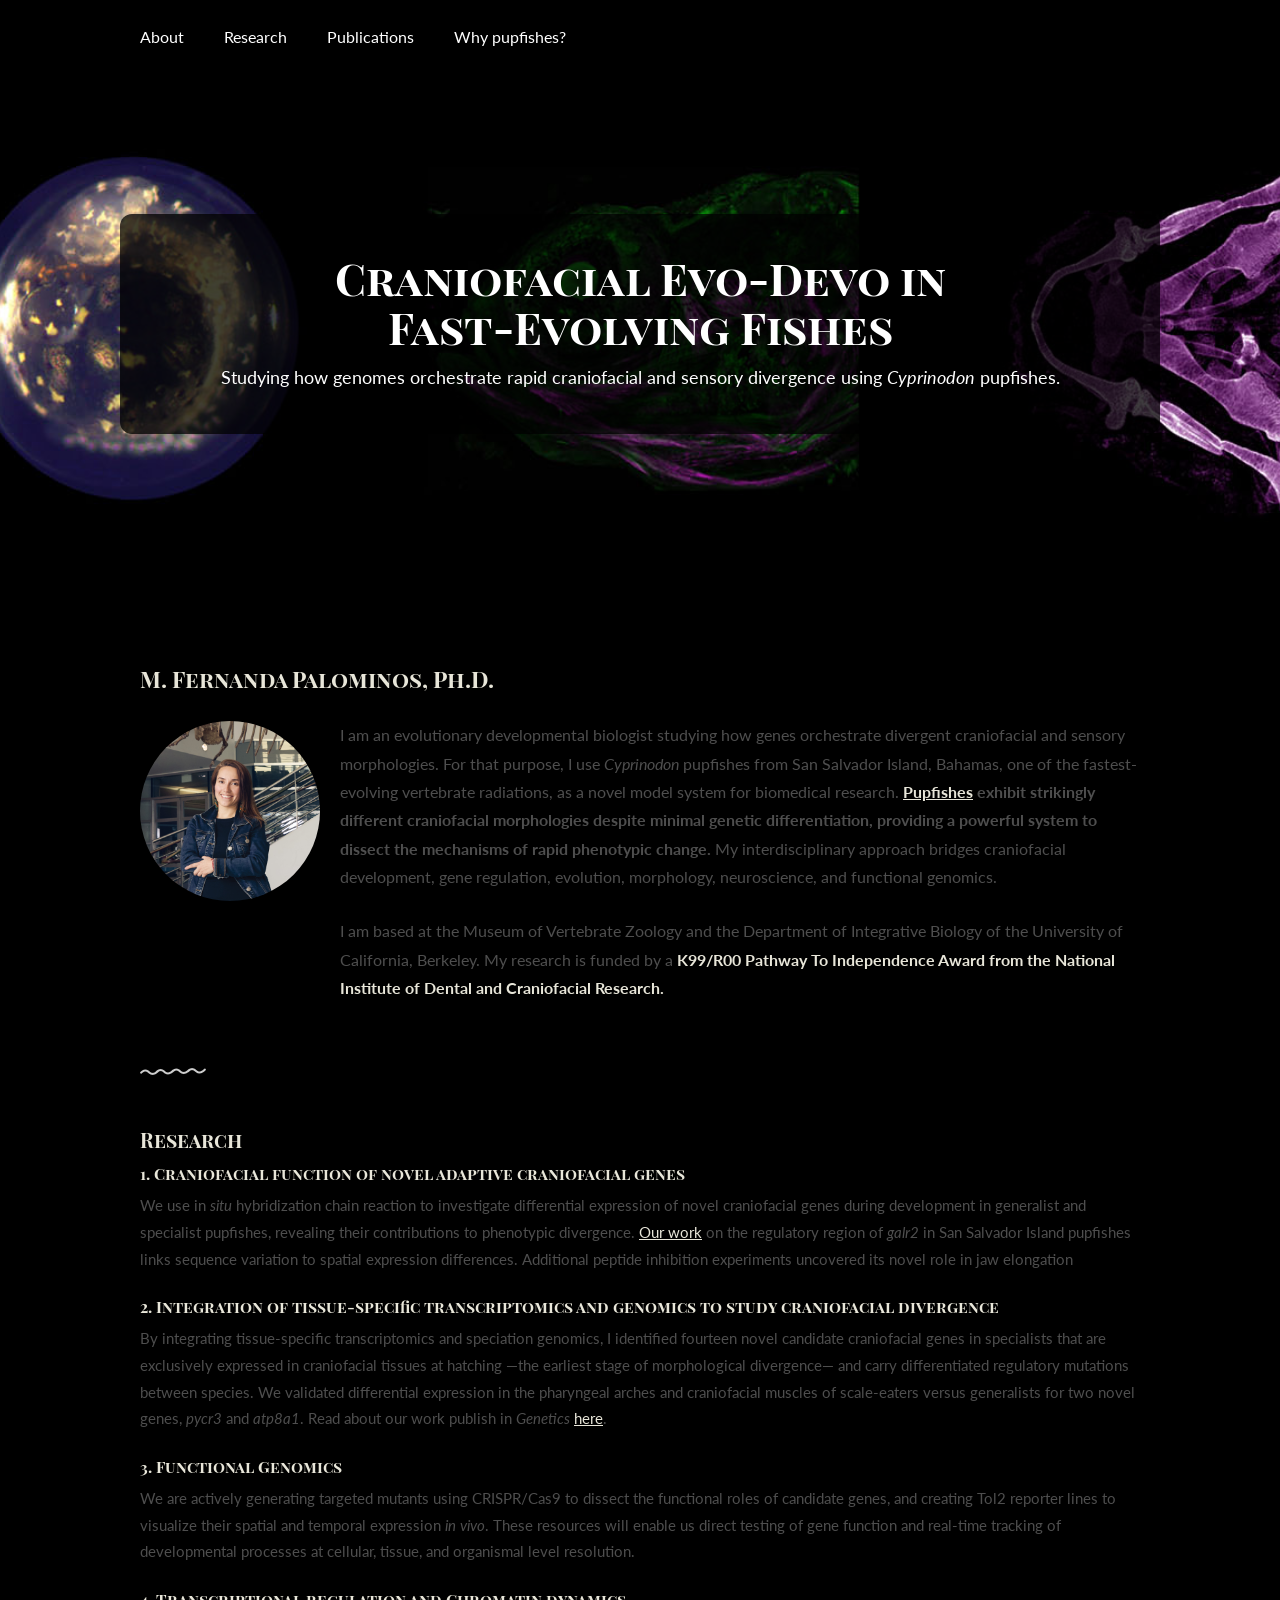
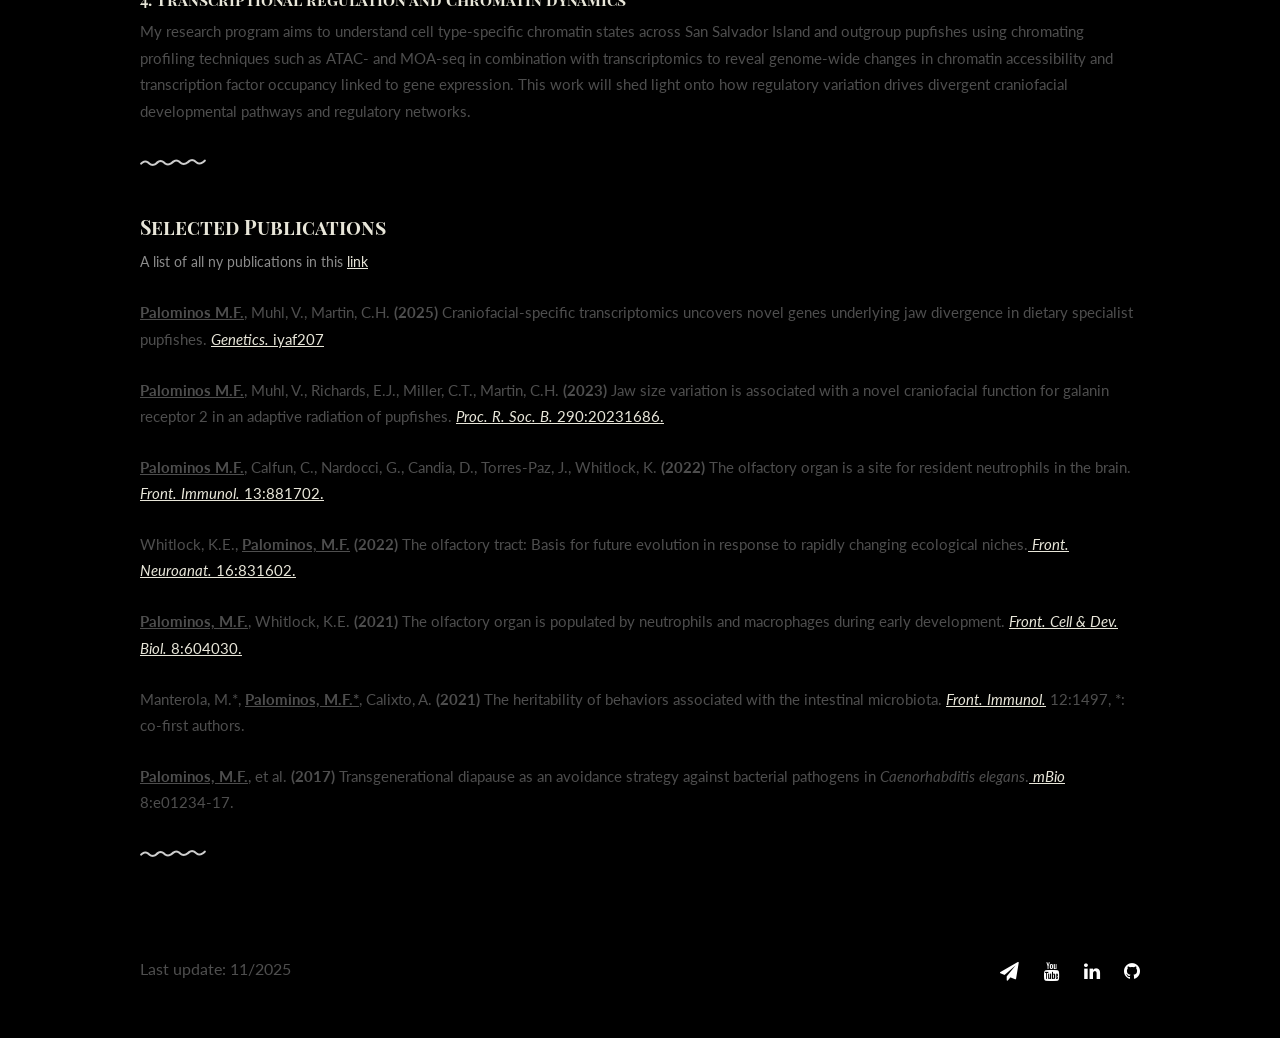
==== commit 0d82f231: "Update index.html Signed-off-by: fishfena <101998345+fishfena@users.noreply.github.com>" ====
--- a/index.html
+++ b/index.html
@@ -156,7 +156,7 @@
 				<li>A list of all ny publications in this <a href= "https://scholar.google.com/citations?user=sqoejbkAAAAJ&hl=es&oi=ao">link</a></li><br>
 					<li><b><u>Palominos M.F.</u></b>, Muhl, V., Martin, C.H. <b>(2025)</b> Craniofacial-specific transcriptomics uncovers novel genes 
 					underlying jaw divergence in dietary specialist pupfishes. 
-					<a href="https://doi.org/10.1093/genetics/iyaf207"> <i>Genetics </i>iyaf207</a></li>
+					<a href="https://doi.org/10.1093/genetics/iyaf207"> <i>Genetics. </i>iyaf207</a></li>
 			</ul>
 			<ul class="skill-list list-flat">
 				<li></li>
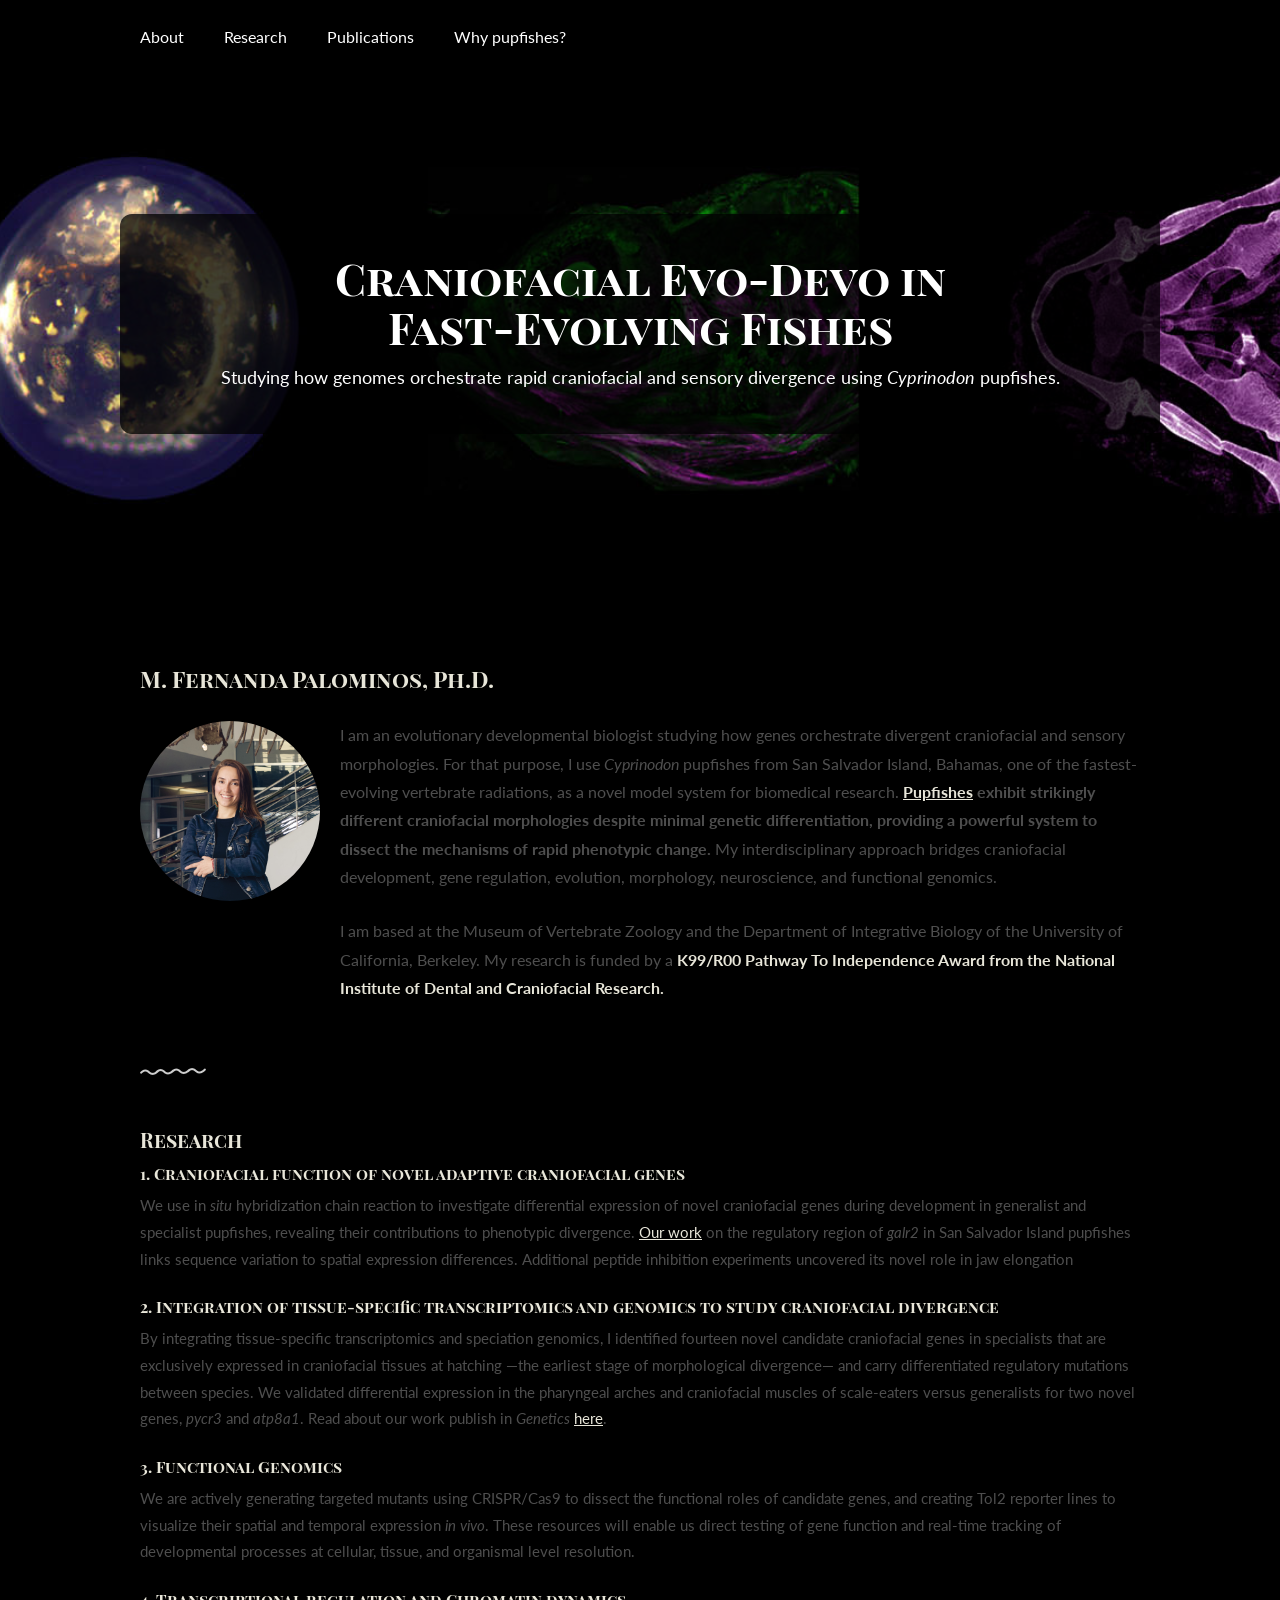
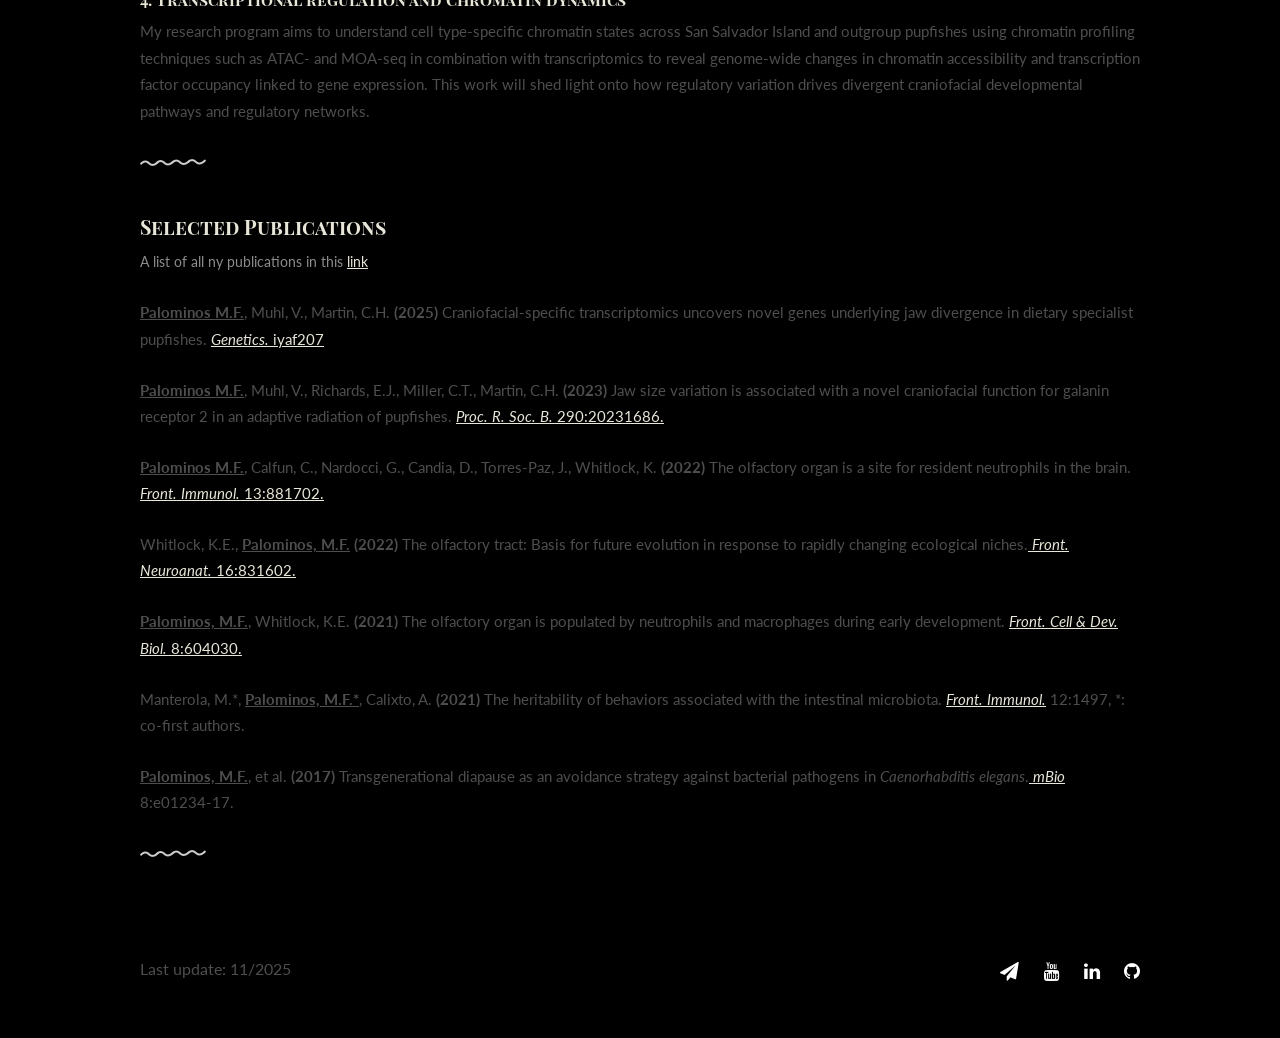
==== commit 93e9c00e: "Update index.html Signed-off-by: fishfena <101998345+fishfena@users.noreply.github.com>" ====
--- a/index.html
+++ b/index.html
@@ -139,7 +139,7 @@
 				<li>
 					<h4>4. Transcriptional regulation and Chromatin dynamics</h4>
 					<p>My research program aims to understand cell type-specific chromatin states across San Salvador Island and outgroup pupfishes 
-						using chromating profiling techniques such as ATAC- and MOA-seq in combination with transcriptomics to reveal genome-wide changes in chromatin accessibility and transcription factor occupancy linked to gene expression. 
+						using chromatin profiling techniques such as ATAC- and MOA-seq in combination with transcriptomics to reveal genome-wide changes in chromatin accessibility and transcription factor occupancy linked to gene expression. 
 						This work will shed light onto how regulatory variation drives divergent craniofacial
 						developmental pathways and regulatory networks.</p> 
 				</li>
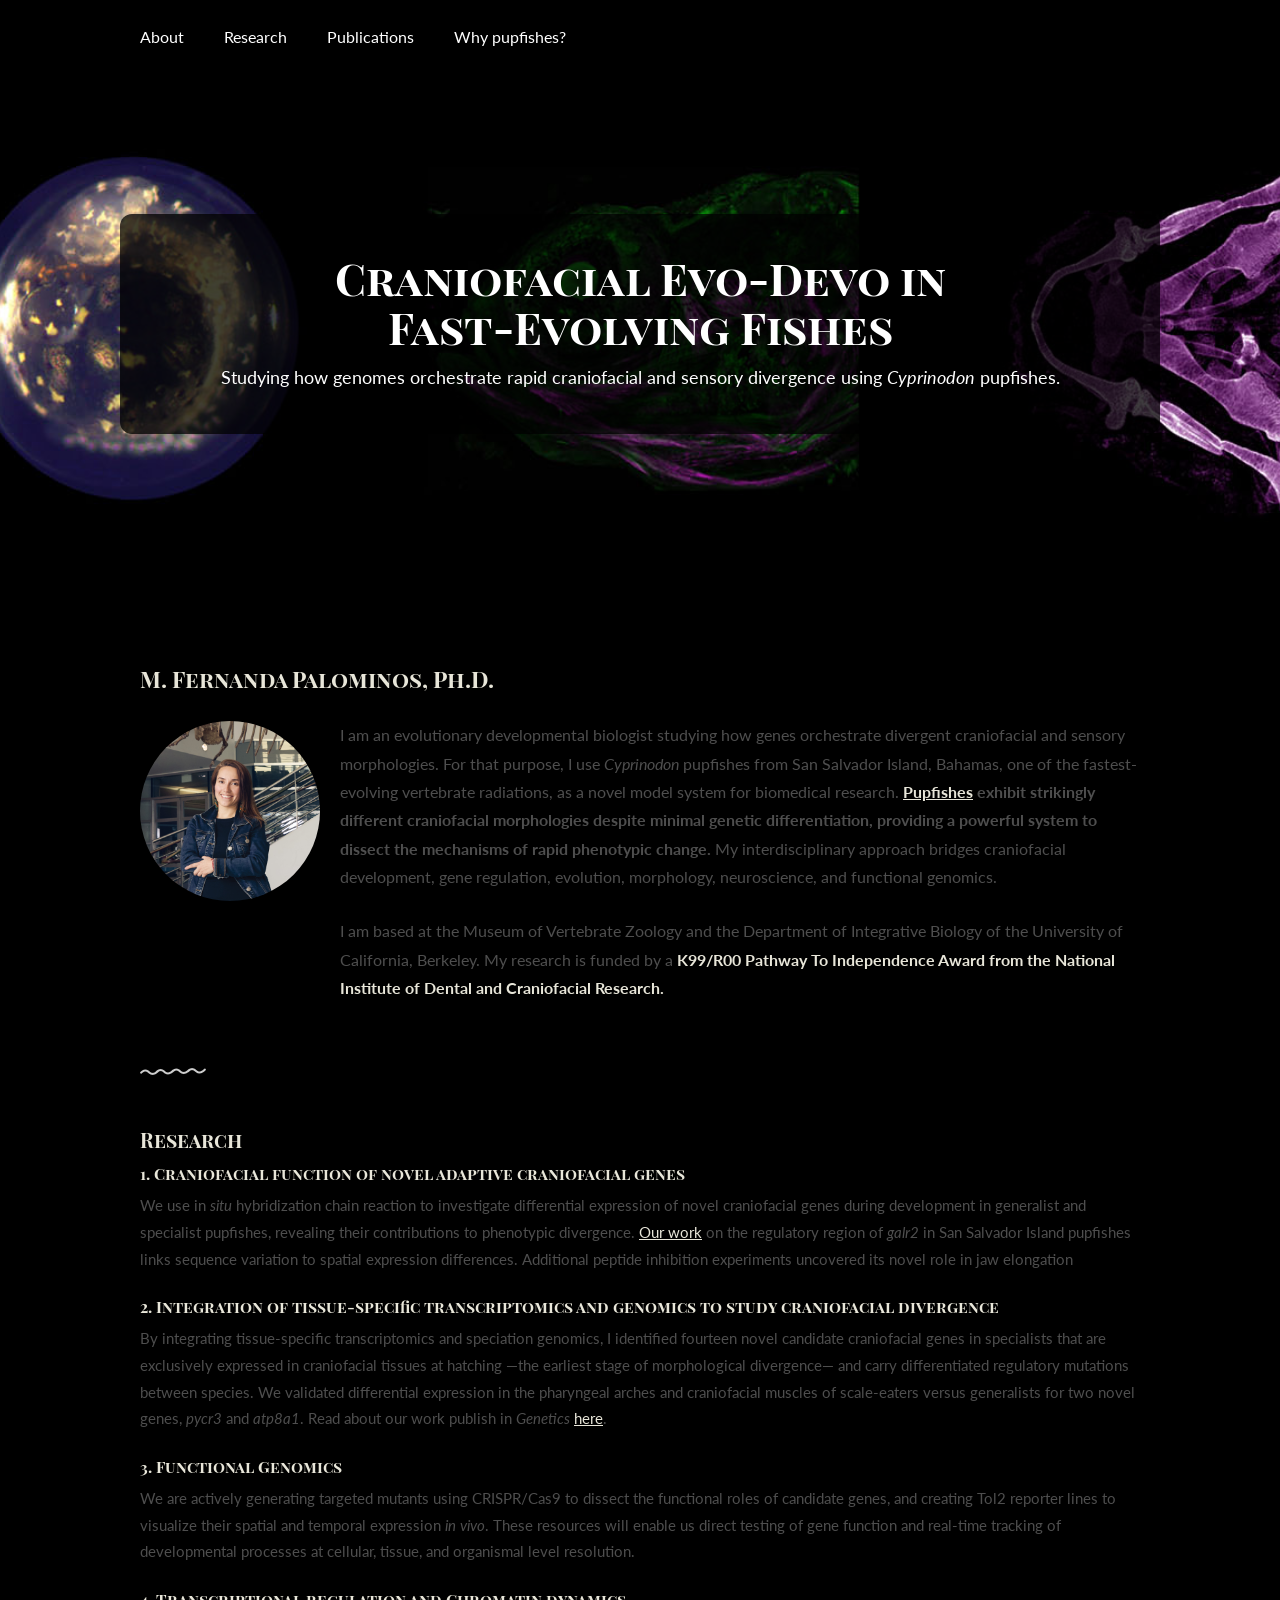
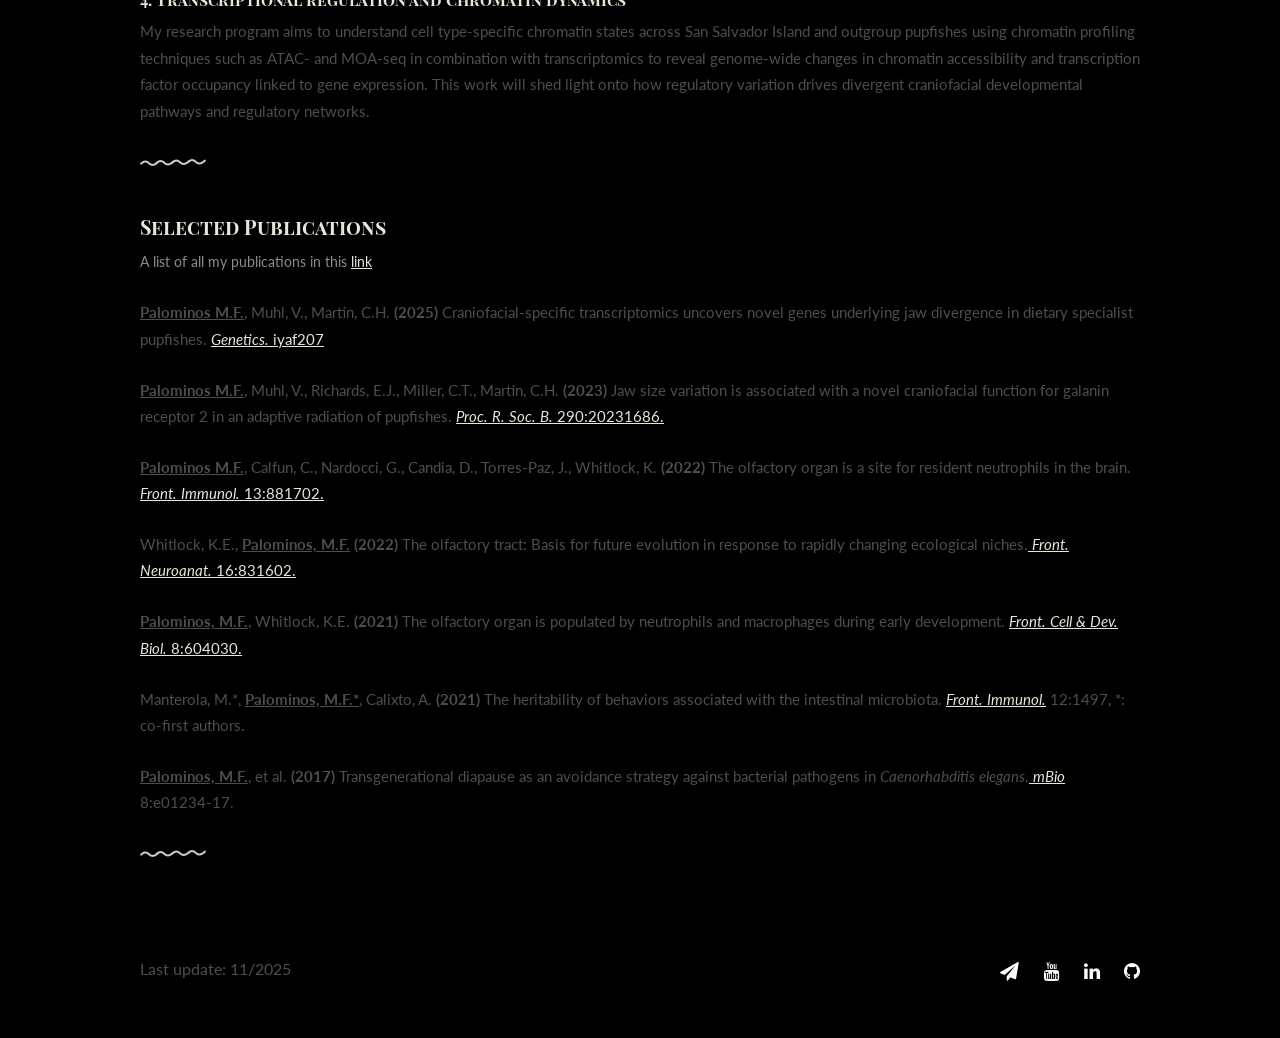
==== commit 08711b91: "Update index.html Signed-off-by: fishfena <101998345+fishfena@users.noreply.github.com>" ====
--- a/index.html
+++ b/index.html
@@ -153,7 +153,7 @@
 		<div class="container">
 			<h3>Selected Publications</h3>
 			<ul class="skill-list list-flat">
-				<li>A list of all ny publications in this <a href= "https://scholar.google.com/citations?user=sqoejbkAAAAJ&hl=es&oi=ao">link</a></li><br>
+				<li>A list of all my publications in this <a href= "https://scholar.google.com/citations?user=sqoejbkAAAAJ&hl=es&oi=ao">link</a></li><br>
 					<li><b><u>Palominos M.F.</u></b>, Muhl, V., Martin, C.H. <b>(2025)</b> Craniofacial-specific transcriptomics uncovers novel genes 
 					underlying jaw divergence in dietary specialist pupfishes. 
 					<a href="https://doi.org/10.1093/genetics/iyaf207"> <i>Genetics. </i>iyaf207</a></li>
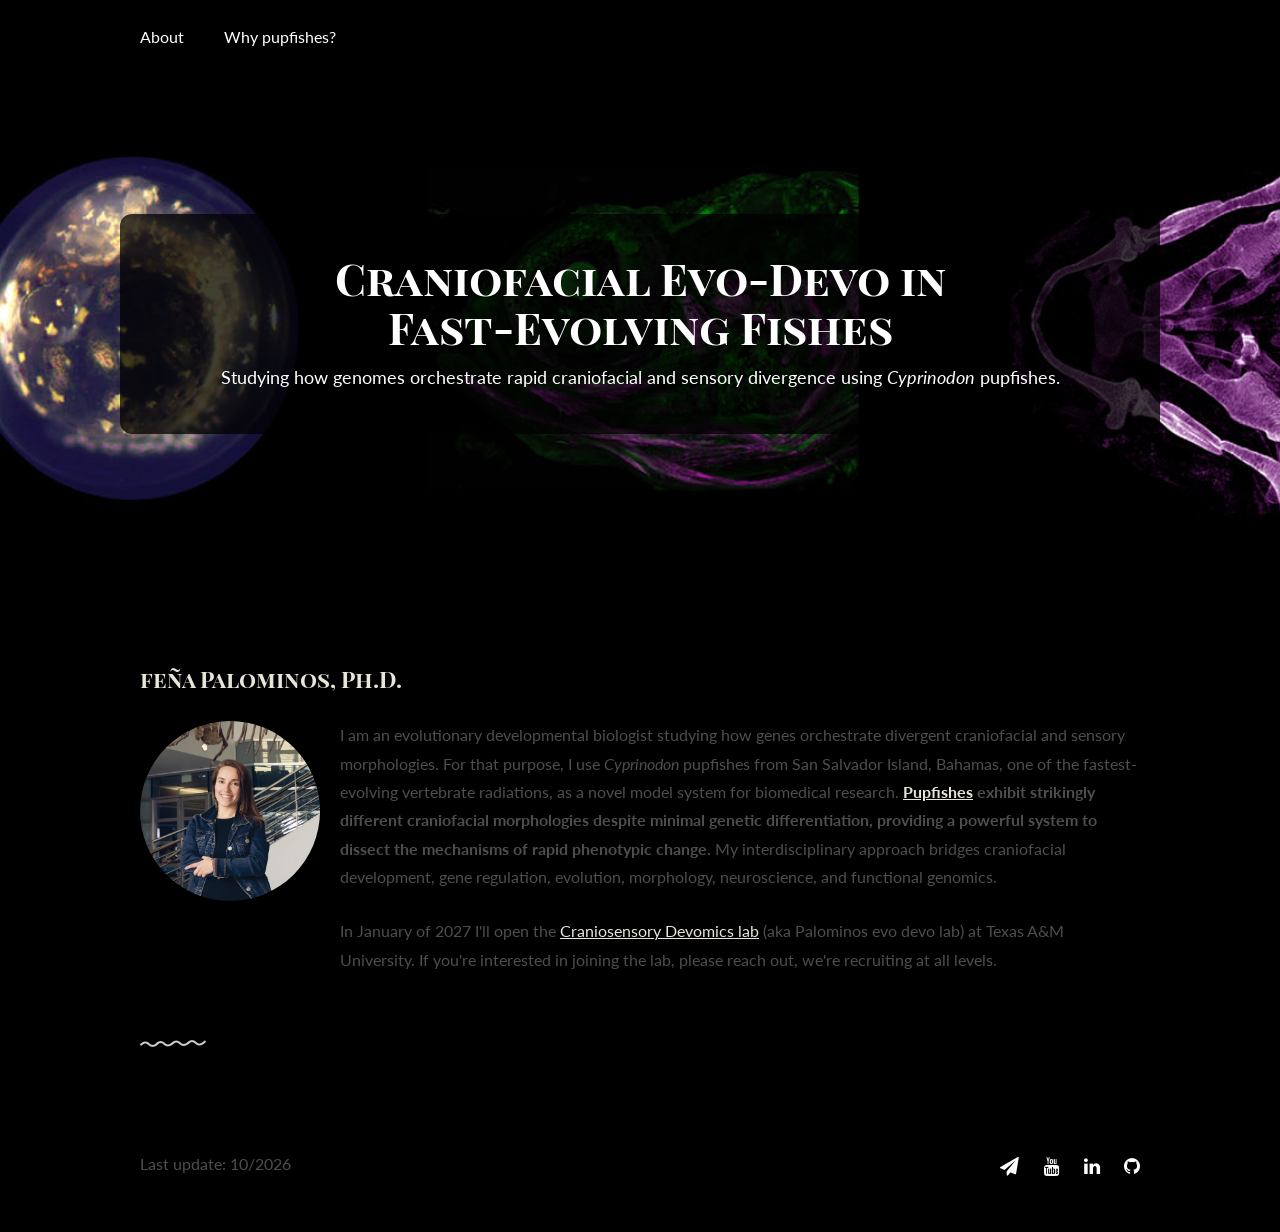
==== commit 80e69e58: "Update index.html updating for exernal website  Signed-off-by: fishfena <101998345+fishfena@users.no" ====
--- a/index.html
+++ b/index.html
@@ -47,8 +47,6 @@
 			    <nav id="navbar-1" class="navbar item-nav">
 				    <ul>
 				        <li class="active"><a href="#about">About</a></li>
-				        <li><a href="#achievements">Research</a></li>
-				        <li><a href="#skills">Publications</a></li>
 						<li><a href="why-pupfishes.html">Why pupfishes?</a></li>
 
 				    </ul>
@@ -70,7 +68,7 @@
 	<!-- Introduction -->
 <div class="intro section" id="about">
   <div class="container">
-    <h2>M. Fernanda Palominos, Ph.D.</h2>
+    <h2>feña Palominos, Ph.D.</h2>
 
     <div class="units-row units-split wrap">
       <div class="unit-20">
@@ -89,119 +87,23 @@
 
         <!-- Small space here -->
         <p style="margin-top: 12px;">
-          I am based at the Museum of Vertebrate Zoology and the Department of Integrative Biology of the University of California, Berkeley. 
-          My research is funded by a 
-          <b style="color: #e8e6d9 !important;">K99/R00 Pathway To Independence Award from the National Institute of Dental and Craniofacial Research.</b>
+          In January of 2027 I'll open the <a href="https://www.craniosensorydevomics.com/">Craniosensory Devomics lab</a> 
+            (aka Palominos evo devo lab) at Texas A&M University. If you're interested in joining the lab, please reach out, 
+            we're recruiting at all levels.
         </p>
       </div>
     </div>
   </div>
 </div>
 
-	<!-- Research (stacked sections) -->
-	<div class="award section second" id="achievements">
-		<div class="container">
-			<h3>Research</h3>
-			<ul class="award-list list-flat">
-				<li>
-					<h4>1. Craniofacial function of novel adaptive craniofacial genes</h4>
-					<p> We use in <i>situ</i> hybridization chain reaction to investigate differential expression of novel 
-						craniofacial genes during development in generalist and specialist pupfishes, revealing their
-						contributions to phenotypic divergence. 
-						<a href="https://pmc.ncbi.nlm.nih.gov/articles/PMC10598438/">Our work</a>
-						on the regulatory region of <i>galr2</i> in San Salvador Island pupfishes links sequence 
-						variation to spatial expression differences. Additional peptide inhibition experiments 
-						uncovered its novel role in jaw elongation</p> 
-				</li>
-			</ul>
-			<ul class="award-list list-flat">
-				<li>
-					<h4>2. Integration of tissue-specific transcriptomics and genomics to study craniofacial divergence</h4>
-					<p>By integrating tissue-specific transcriptomics and speciation genomics, I identified fourteen novel 
-						candidate craniofacial genes in specialists that are exclusively expressed in craniofacial tissues
-						at hatching —the earliest stage of morphological divergence— and carry differentiated regulatory mutations between species.
-						We validated differential expression in the pharyngeal arches and craniofacial muscles
-						of scale-eaters versus generalists for two novel genes, <i>pycr3</i> and <i>atp8a1</i>. Read about our
-						work publish in <i>Genetics</i> <a href="https://doi.org/10.1093/genetics/iyaf207"> here</a>.</p> 
-				</li>
-			</ul>
-			<ul class="award-list list-flat">
-				<li>
-					<h4>3. Functional Genomics</h4>
-					<p>We are actively generating targeted mutants using CRISPR/Cas9 to dissect the functional roles of
-						candidate genes, and creating Tol2 reporter lines
-						to visualize their spatial and temporal expression <i>in vivo</i>. These resources will enable us direct 
-						testing of gene function and real-time tracking of developmental processes at cellular, tissue,
-						and organismal level resolution.</p> 
-				</li>
-			</ul>
-			<ul class="award-list list-flat">
-				<li>
-					<h4>4. Transcriptional regulation and Chromatin dynamics</h4>
-					<p>My research program aims to understand cell type-specific chromatin states across San Salvador Island and outgroup pupfishes 
-						using chromatin profiling techniques such as ATAC- and MOA-seq in combination with transcriptomics to reveal genome-wide changes in chromatin accessibility and transcription factor occupancy linked to gene expression. 
-						This work will shed light onto how regulatory variation drives divergent craniofacial
-						developmental pathways and regulatory networks.</p> 
-				</li>
-			</ul>
-
-		</div>
-	</div>
-
-	<!-- Publications -->
-	<div class="skills section second" id="skills">
-		<div class="container">
-			<h3>Selected Publications</h3>
-			<ul class="skill-list list-flat">
-				<li>A list of all my publications in this <a href= "https://scholar.google.com/citations?user=sqoejbkAAAAJ&hl=es&oi=ao">link</a></li><br>
-					<li><b><u>Palominos M.F.</u></b>, Muhl, V., Martin, C.H. <b>(2025)</b> Craniofacial-specific transcriptomics uncovers novel genes 
-					underlying jaw divergence in dietary specialist pupfishes. 
-					<a href="https://doi.org/10.1093/genetics/iyaf207"> <i>Genetics. </i>iyaf207</a></li>
-			</ul>
-			<ul class="skill-list list-flat">
-				<li></li>
-				<li><b><u>Palominos M.F.</u></b>, Muhl, V., Richards, E.J., Miller, C.T., Martin, C.H. <b>(2023)</b> Jaw size variation is 
-					associated with a novel craniofacial function for galanin receptor 2 in an adaptive radiation of pupfishes. 
-					<a href="https://royalsocietypublishing.org/doi/10.1098/rspb.2023.1686"> <i>Proc. R. Soc. B. </i>290:20231686.</a></li>
-			</ul>
-			<ul class="skill-list list-flat">
-				<li></li>
-				<li><b><u>Palominos M.F.</u></b>, Calfun, C., Nardocci, G., Candia, D., Torres-Paz, J., Whitlock, K. <b>(2022)</b> The olfactory organ is a site for 
-					resident neutrophils in the brain. <a href="https://www.frontiersin.org/articles/10.3389/fimmu.2022.881702/full"> <i>Front. Immunol. </i>13:881702.</a></li>
-			</ul>
-			<ul class="skill-list list-flat">
-				<li></li>
-				<li>Whitlock, K.E., <b> <u>Palominos, M.F.</u> (2022) </b> The olfactory tract: Basis for future evolution in response to rapidly changing ecological 
-					niches.<a href="https://www.frontiersin.org/articles/10.3389/fnana.2022.831602/full"> <i>Front. Neuroanat.</i> 16:831602.</a></li>
-			</ul>
-			<ul class="skill-list list-flat">
-				<li></li>
-				<li><b><u>Palominos, M.F.</u></b>, Whitlock, K.E. <b>(2021)</b> The olfactory organ is populated by neutrophils and macrophages during early development.
-					<a href= "https://www.frontiersin.org/articles/10.3389/fcell.2020.604030/full"><i>Front. Cell & Dev. Biol.</i> 8:604030.</a></li>
-			</ul>
-			<ul class="skill-list list-flat">
-				<li></li>
-				<li>Manterola, M.*, <b><u>Palominos, M.F.*</u></b>, Calixto, A. <b>(2021)</b> The heritability of behaviors associated 
-				with the intestinal microbiota. <a href= "https://www.frontiersin.org/articles/10.3389/fimmu.2021.658551/full"><i>Front. Immunol.</i></a> 12:1497, *: co-first authors.</li>
-				
-			</ul>
-			<ul class="skill-list list-flat">
-				<li></li>
-				<li><b><u>Palominos, M.F.</u></b>, et al. <b>(2017)</b> Transgenerational diapause as an avoidance strategy against 
-					bacterial pathogens in <i>Caenorhabditis elegans</i>.<a href="https://journals.asm.org/doi/10.1128/mBio.01234-17">
-					<i> mBio</i></a> 8:e01234-17.</li>
-			</ul>
-			
-		</div>
-	</div>
-
+	
 	<!-- Quote removed; hero banner is used instead -->
 
 	<footer>
 		<div class="container">
 			<div class="units-row">
 			    <div class="unit-50">
-			    	<p>Last update: 11/2025</p>
+			    	<p>Last update: 10/2026</p>
 			    </div>
 			    <div class="unit-50">
 					<ul class="social list-flat right">
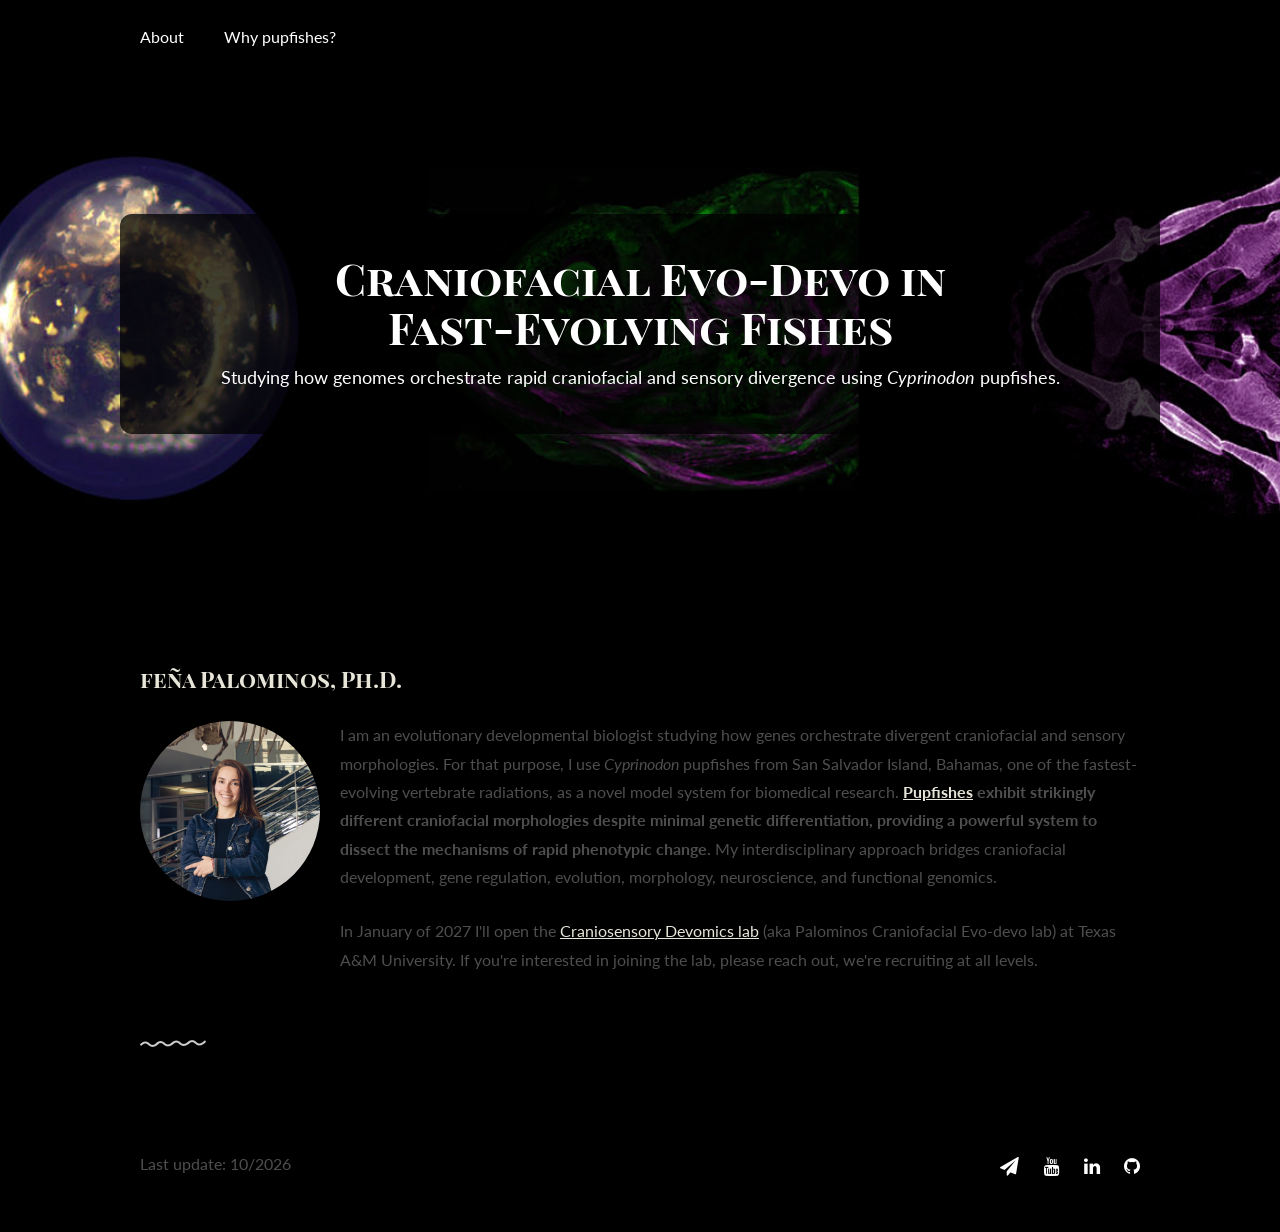
==== commit f0d0d84c: "Update index.html Signed-off-by: fishfena <101998345+fishfena@users.noreply.github.com>" ====
--- a/index.html
+++ b/index.html
@@ -88,7 +88,7 @@
         <!-- Small space here -->
         <p style="margin-top: 12px;">
           In January of 2027 I'll open the <a href="https://www.craniosensorydevomics.com/">Craniosensory Devomics lab</a> 
-            (aka Palominos evo devo lab) at Texas A&M University. If you're interested in joining the lab, please reach out, 
+            (aka Palominos Craniofacial Evo-devo lab) at Texas A&M University. If you're interested in joining the lab, please reach out, 
             we're recruiting at all levels.
         </p>
       </div>
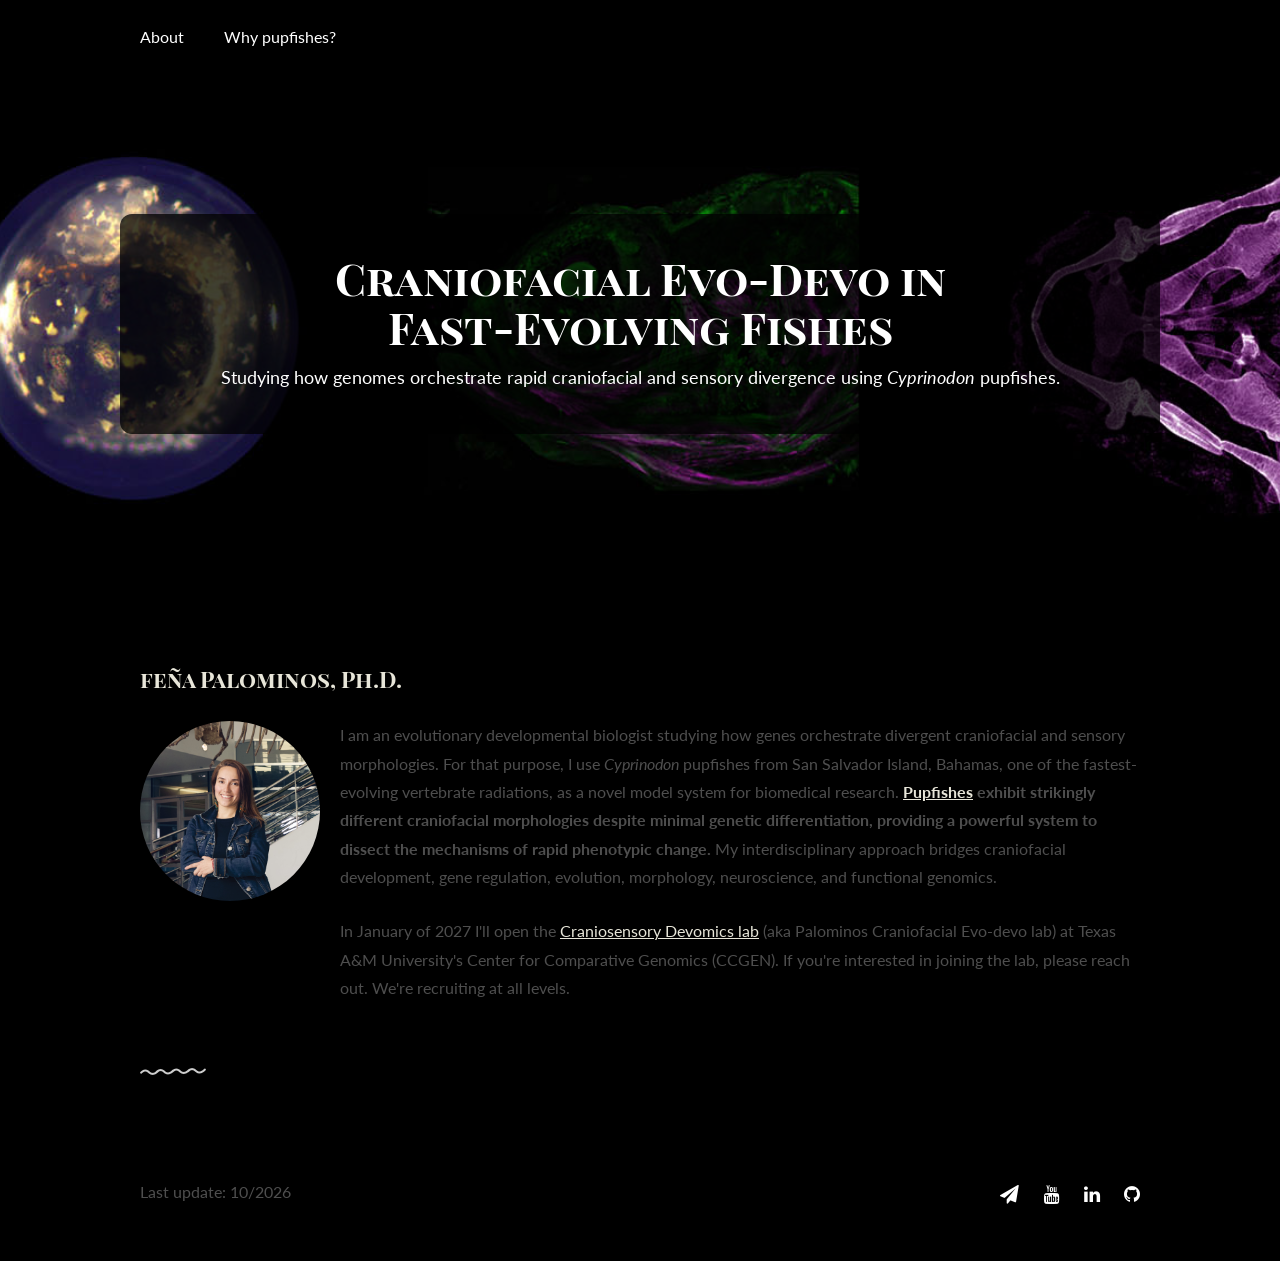
==== commit 9856ffaa: "Update index.html Signed-off-by: fishfena <101998345+fishfena@users.noreply.github.com>" ====
--- a/index.html
+++ b/index.html
@@ -88,8 +88,8 @@
         <!-- Small space here -->
         <p style="margin-top: 12px;">
           In January of 2027 I'll open the <a href="https://www.craniosensorydevomics.com/">Craniosensory Devomics lab</a> 
-            (aka Palominos Craniofacial Evo-devo lab) at Texas A&M University. If you're interested in joining the lab, please reach out, 
-            we're recruiting at all levels.
+            (aka Palominos Craniofacial Evo-devo lab) at Texas A&M University's Center for Comparative Genomics (CCGEN). If you're interested in joining the lab, please reach out. 
+            We're recruiting at all levels.
         </p>
       </div>
     </div>
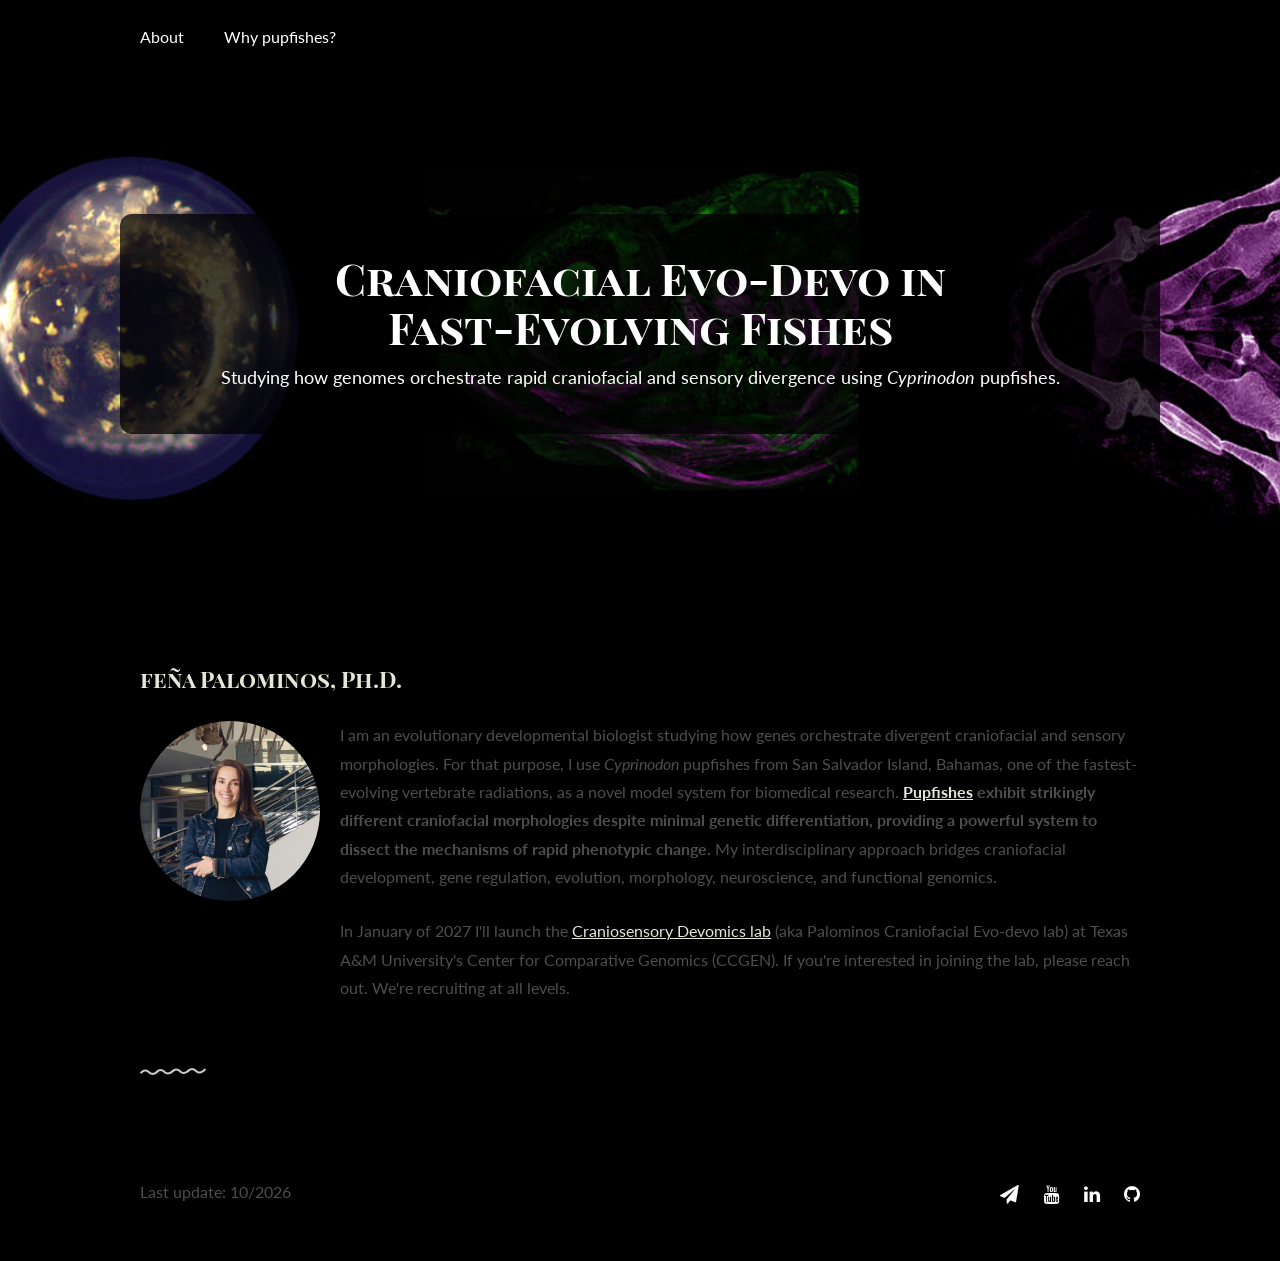
==== commit 2586cbec: "Update index.html Signed-off-by: fishfena <101998345+fishfena@users.noreply.github.com>" ====
--- a/index.html
+++ b/index.html
@@ -87,7 +87,7 @@
 
         <!-- Small space here -->
         <p style="margin-top: 12px;">
-          In January of 2027 I'll open the <a href="https://www.craniosensorydevomics.com/">Craniosensory Devomics lab</a> 
+          In January of 2027 I'll launch the <a href="https://www.craniosensorydevomics.com/">Craniosensory Devomics lab</a> 
             (aka Palominos Craniofacial Evo-devo lab) at Texas A&M University's Center for Comparative Genomics (CCGEN). If you're interested in joining the lab, please reach out. 
             We're recruiting at all levels.
         </p>
